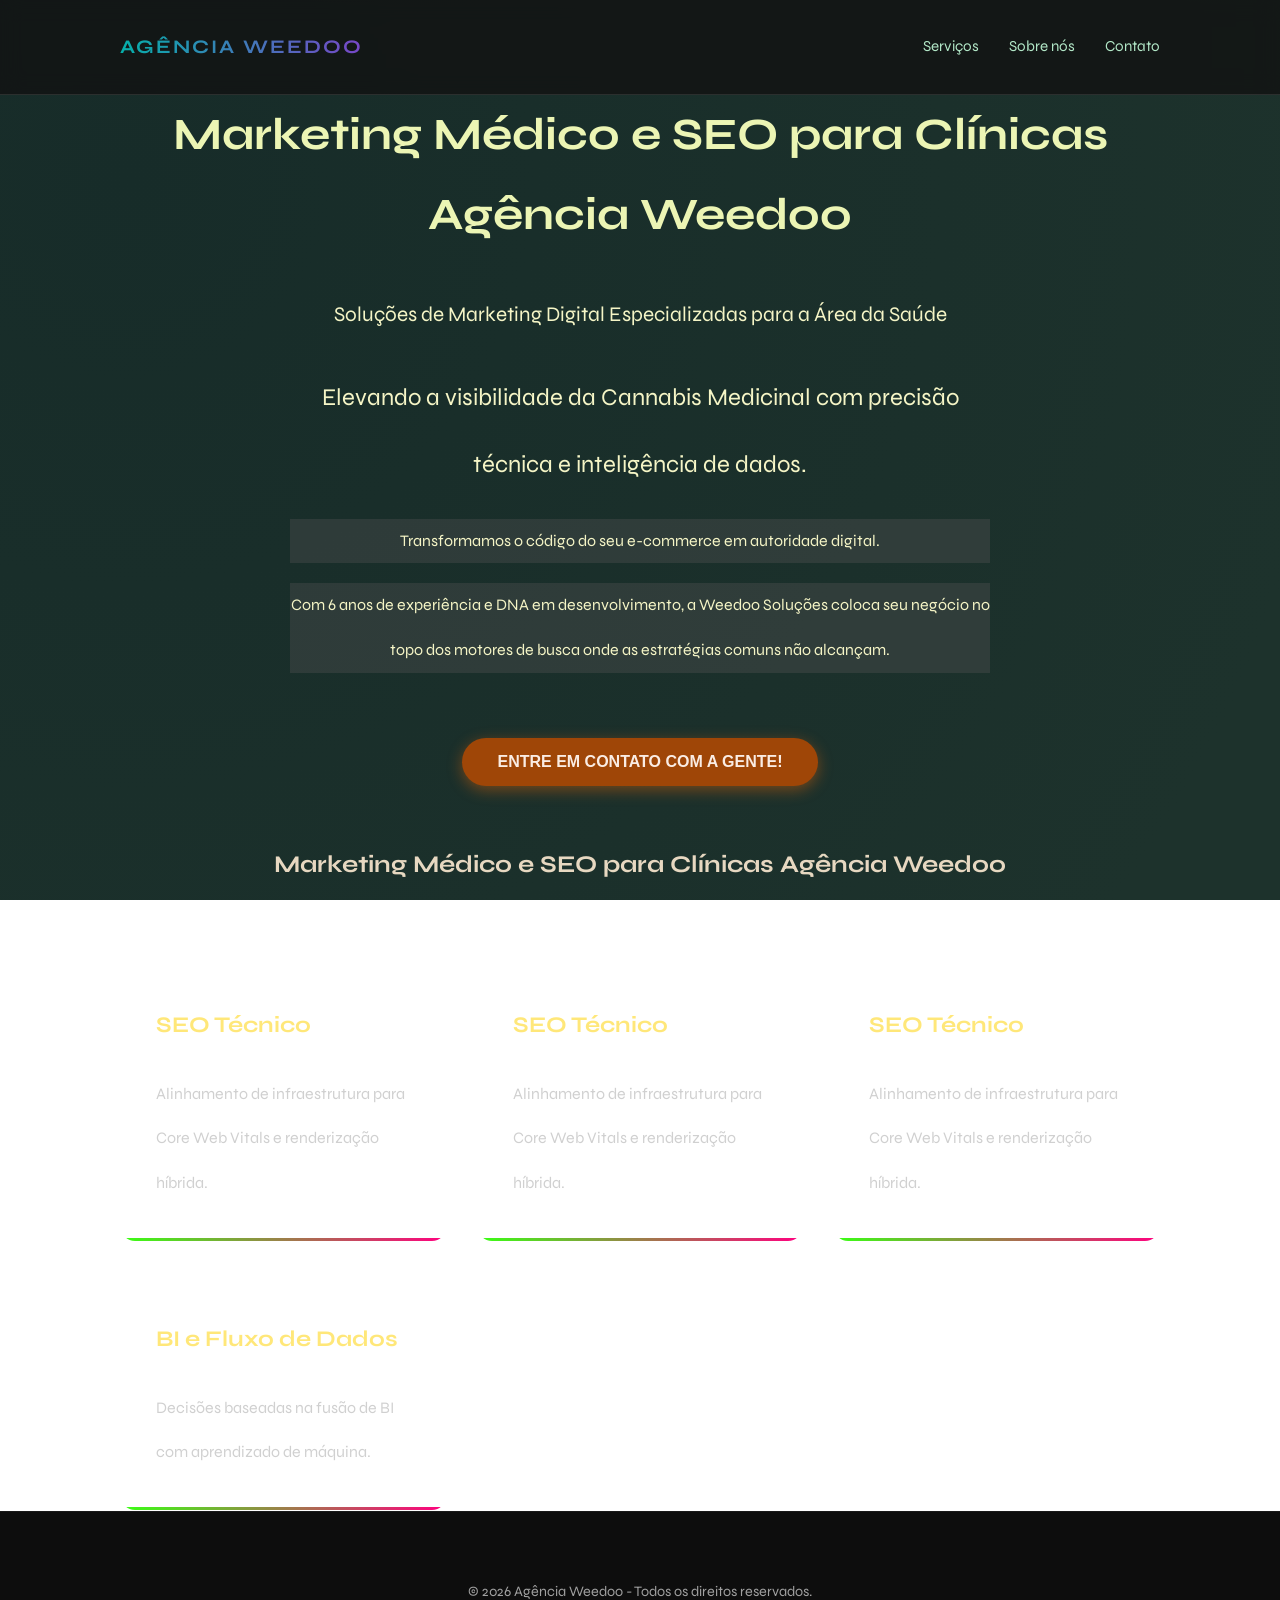
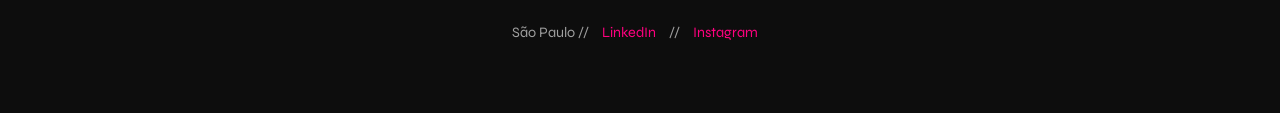
==== index.html @ aeed1ac7 "Atualização da homepage" ====
<!DOCTYPE html>
<html lang="pt-br">

<head>
    <meta charset="UTF-8">
    <meta name="viewport" content="width=device-width, initial-scale=1.0">
    <meta name="description"
        content="Agência Weedoo: Especialista em SEO técnico e inteligência de dados. Otimizamos sua presença digital com foco em performance e resultados científicos.">
    <title>Agência Weedoo - Ciber-Botânica</title>
    <link rel="preconnect" href="https://fonts.googleapis.com">
    <link rel="preconnect" href="https://fonts.gstatic.com" crossorigin>
    <link href="https://fonts.googleapis.com/css2?family=Syne:wght@400..800&display=swap" rel="stylesheet">
    <link rel="stylesheet" href="styles.css">
</head>

<body>

    <header>
        <div class="container">
            <div class="logo">
                <strong>AGÊNCIA WEEDOO</strong>
            </div>
            <nav>
                <ul>
                    <li><a href="servicos.html">Serviços</a></li>
                    <li><a href="sobre.html">Sobre nós</a></li>
                    <li><a href="contato.html">Contato</a></li>
                </ul>
            </nav>
        </div>
    </header>

    <main class="container">
        <section class="hero">
            <h1>Marketing Médico e SEO para Clínicas Agência Weedoo</h1>
            <p class="texto-medio">Soluções de Marketing Digital Especializadas para a Área da Saúde</p>
            <p class="texto-grande">Elevando a visibilidade da Cannabis Medicinal com precisão técnica e inteligência de
                dados.</p>
            <p class="texto-pequeno">Transformamos o código do seu e-commerce em autoridade digital.</p>
            <p class="texto-pequeno">Com 6 anos de experiência e DNA em desenvolvimento, a Weedoo Soluções coloca seu
                negócio no topo dos motores de busca onde as estratégias comuns não alcançam.</p><br>
            <button class="btn-cta">Entre em contato com a gente!</button>
        </section>

        <section id="servicos"><br>
            <h1>Marketing Médico e SEO para Clínicas Agência Weedoo</h1>
            <div class="card-grid">
                <article>
                    <h3>SEO Técnico</h3>
                    <p>Alinhamento de infraestrutura para Core Web Vitals e renderização híbrida.</p>
                </article>
                <article>
                    <h3>SEO Técnico</h3>
                    <p>Alinhamento de infraestrutura para Core Web Vitals e renderização híbrida.</p>
                </article>
                <article>
                    <h3>SEO Técnico</h3>
                    <p>Alinhamento de infraestrutura para Core Web Vitals e renderização híbrida.</p>
                </article>
                <article>
                    <h3>BI e Fluxo de Dados</h3>
                    <p>Decisões baseadas na fusão de BI com aprendizado de máquina.</p>
                </article>
            </div>
        </section>
    </main>

    <footer>
        <div class="container">
            <p>&copy; 2026 Agência Weedoo - Todos os direitos reservados.</p>
            <p>São Paulo // <a href="#">LinkedIn</a> // <a href="#">Instagram</a></p>
        </div>
    </footer>

</body>

</html>
---- styles.css ----
/* Reset para um design limpo */
* {
    margin: 0;
    padding: 0;
    box-sizing: border-box;
}

body {
    font-family: 'Syne', sans-serif;
    line-height: 2.8;
    color: #e7d8c1;
    /* Texto quase branco para fundo escuro */
    /* Gradiente Surrealista: Púrpura Profundo -> Magenta Sintético -> Preto */
    background: radial-gradient(circle at 10% 20%, rgb(23, 44, 41) 0%, rgb(29, 50, 44) 90%);
    background-attachment: fixed;
    overflow-x: hidden;
}

/* Container de Centralização Moderna */
.container {
    max-width: 1100px;
    margin: 0 auto;
    padding: 0 30px;
}

/* Cabeçalho Minimalista Moderno */
header {
    background-color: rgba(18, 18, 18, 0.8);
    backdrop-filter: blur(10px);
    /* Efeito de vidro jateado */
    border-bottom: 1px solid rgba(255, 255, 255, 0.1);
    padding: 20px 0;
    position: sticky;
    top: 0;
    z-index: 1000;
}

header .container {
    display: flex;
    justify-content: space-between;
    align-items: center;
}

.logo strong {
    font-size: 1.2em;
    letter-spacing: 2px;
    text-transform: uppercase;
    /* Texto com Gradiente Moderno */
    background: linear-gradient(90deg, #00fef6a9, #7847c7);
    -webkit-background-clip: text;
    -webkit-text-fill-color: transparent;
}

nav ul {
    display: flex;
    list-style: none;
}

nav ul li {
    margin-left: 30px;
}

nav ul li a {
    text-decoration: none;
    color: #b2e7c7;
    font-weight: 400;
    font-size: 0.95em;
    transition: 0.3s;
}

/* Hover com o Azul Elétrico */
nav ul li a:hover {
    color: #fffb00;
    text-shadow: 0 0 10px #fffb00;
}

/* Seção Principal (Hero) Surrealista */
main {
    padding: 100px 0;
    text-align: center;
}

.hero h1 {
    font-size: 2.8em;
    font-weight: 700;
    margin-bottom: 30px;
    color: #ecf5b4;
    line-height: 1.8;
}

/* Detalhe Laranja Vibrante na Hero */
.hero p {
    font-size: 1.2em;
    color: #f5f5c6;
    max-width: 700px;
    margin: 0 auto 40px auto;
}

p.texto-grande {
    font-size: 1.5em;
    color: #f5f5c6;
    /* Laranja Vibrante */
    margin-bottom: 20px;
}

p.texto-medio {
    font-size: 1.3em;
    color: #f5f5c6;
    /* Laranja Vibrante */
    margin-bottom: 20px;
}

p.texto-pequeno {
    font-size: 1.0em;
    color: #f5f5c6;
    margin-bottom: 20px;
    background-size: contain;
    background-color: #52525262;
}

/* Botão CTA Laranja com Sombra Neon */
.btn-cta {
    background-color: #9f4607;
    color: #faece3;
    padding: 15px 35px;
    border: none;
    border-radius: 50px;
    font-size: 1em;
    font-weight: 600;
    text-transform: uppercase;
    cursor: pointer;
    transition: 0.3s;
    box-shadow: 0 4px 15px rgba(255, 107, 0, 0.4);
}

.btn-cta:hover {
    box-shadow: 0 6px 20px rgba(255, 107, 0, 0.7);
    transform: translateY(-2px);
}

/* Grid de Cards Moderno */
.card-grid {
    display: grid;
    grid-template-columns: repeat(auto-fit, minmax(320px, 1fr));
    gap: 30px;
    margin-top: 60px;
    text-align: left;
}

/* Cards Surrealistas "Flutuantes" */
article {
    background: rgba(255, 255, 255, 0.03);
    padding: 35px;
    border-radius: 15px;
    border: 1px solid rgba(255, 255, 255, 0.05);
    transition: 0.4s;
    position: relative;
    overflow: hidden;
}

/* Efeito de Hover: Borda de Neon Verde e Magenta */
article:hover {
    transform: translateY(-5px);
    border: 1px solid rgba(235, 255, 20, 0.3);
    box-shadow: 0 10px 30px rgba(75, 251, 44, 0.1);
}

article h3 {
    color: #ffd41491;
    /* Azul Elétrico */
    margin-bottom: 15px;
    font-size: 1.4em;
}

/* Toque Surrealista: Destaque Verde Neon no texto */
article p {
    font-size: 1em;
    color: #d0d0d0;
}

article::after {
    content: '';
    position: absolute;
    bottom: 0;
    left: 0;
    width: 100%;
    height: 3px;
    background: linear-gradient(90deg, #39ff14, #ff007f);
    /* Verde -> Magenta */
}

/* Rodapé em Profundidade */
footer {
    background-color: #0d0d0d;
    color: #a0a0a0;
    padding: 60px 0;
    text-align: center;
    font-size: 0.9em;
    border-top: 1px solid rgba(255, 255, 255, 0.05);
}

footer a {
    color: #ff007f;
    /* Magenta */
    text-decoration: none;
    margin: 0 10px;
    transition: 0.3s;
}

footer a:hover {
    color: #ffffff;
    text-shadow: 0 0 10px #ff007f;
}
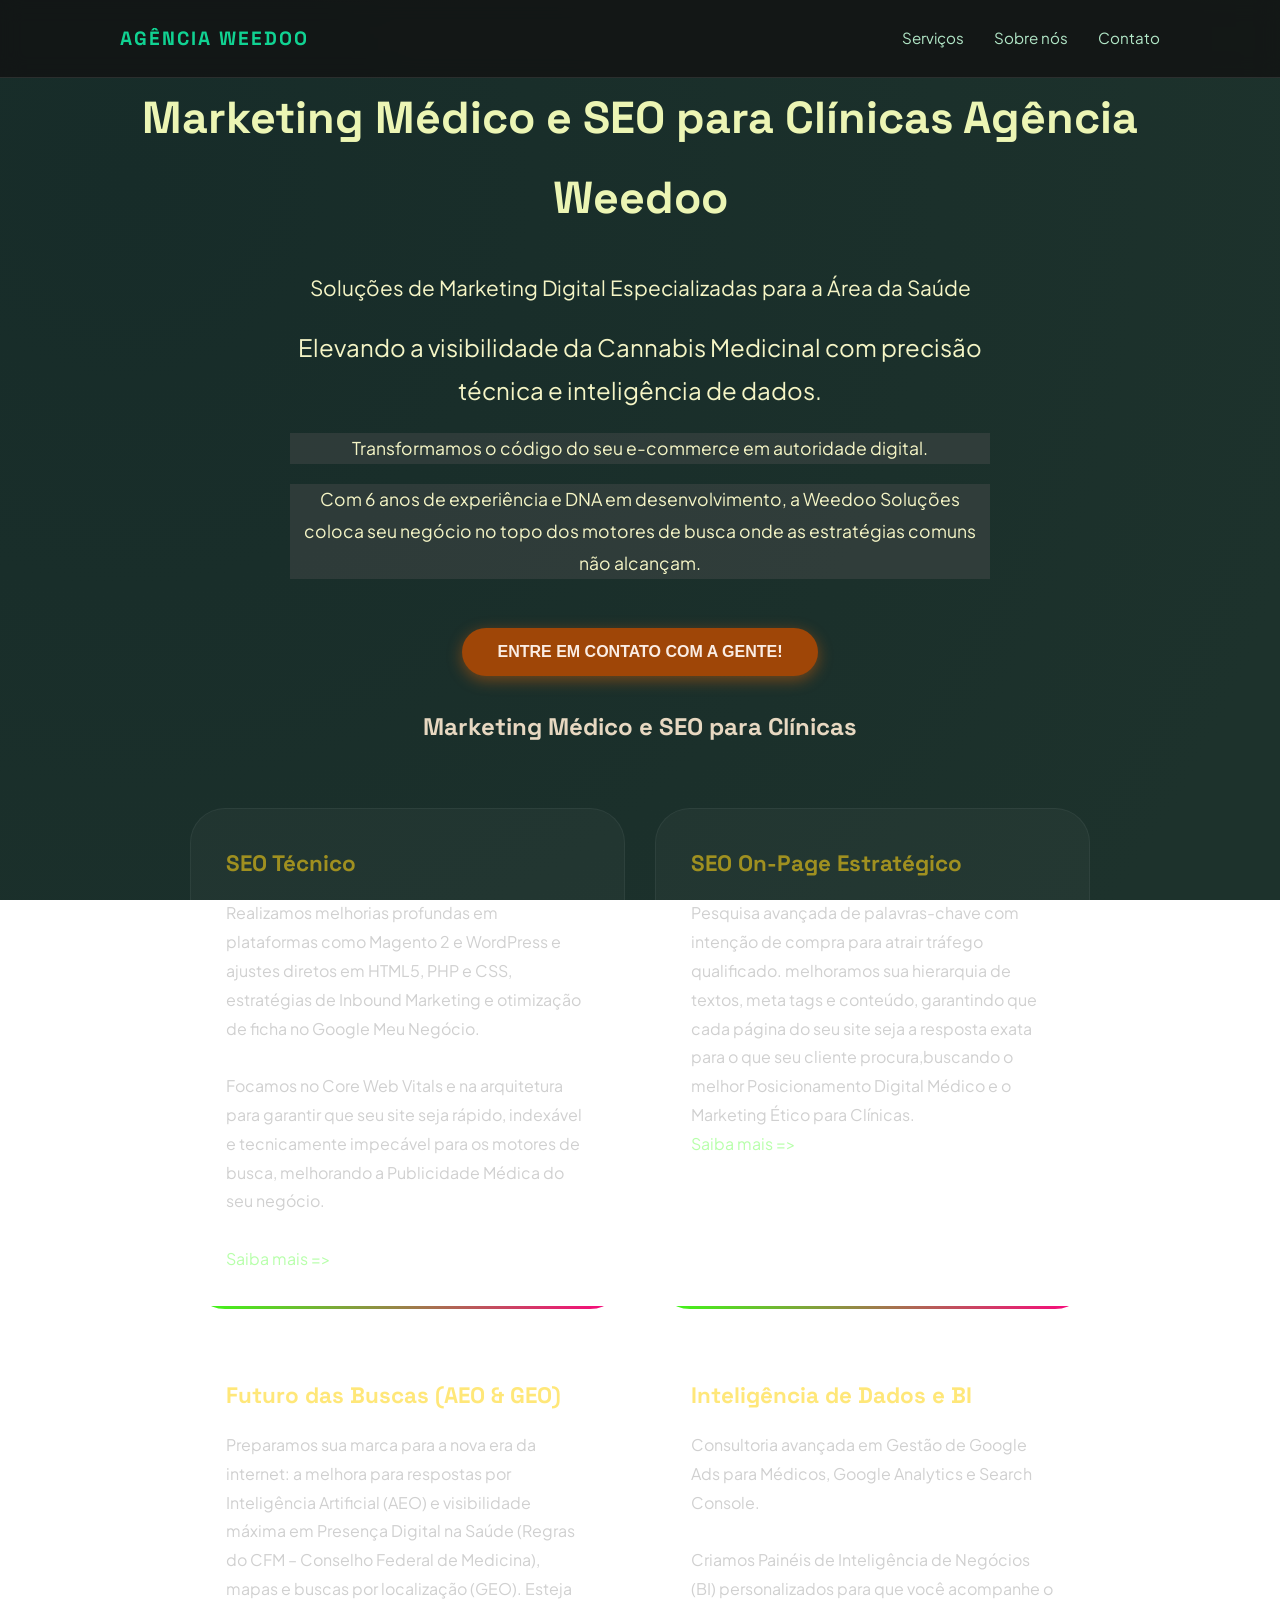
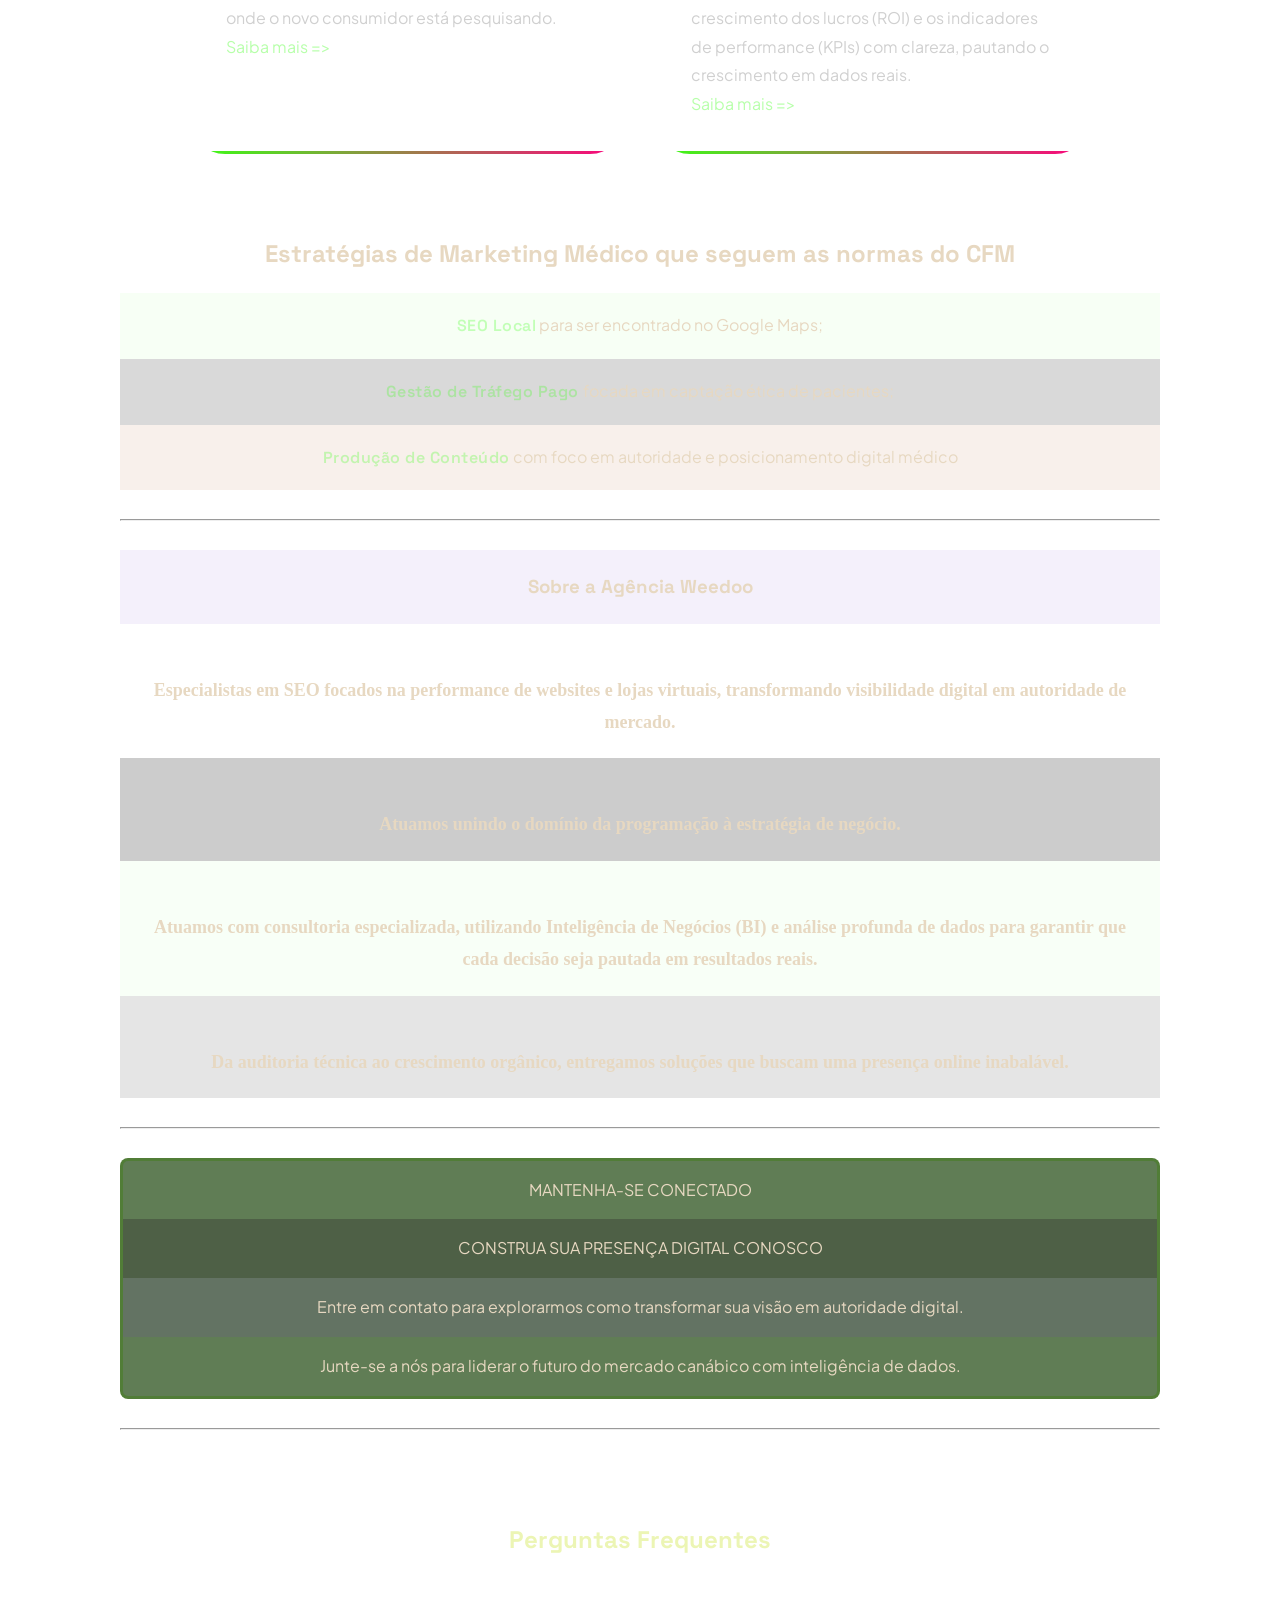
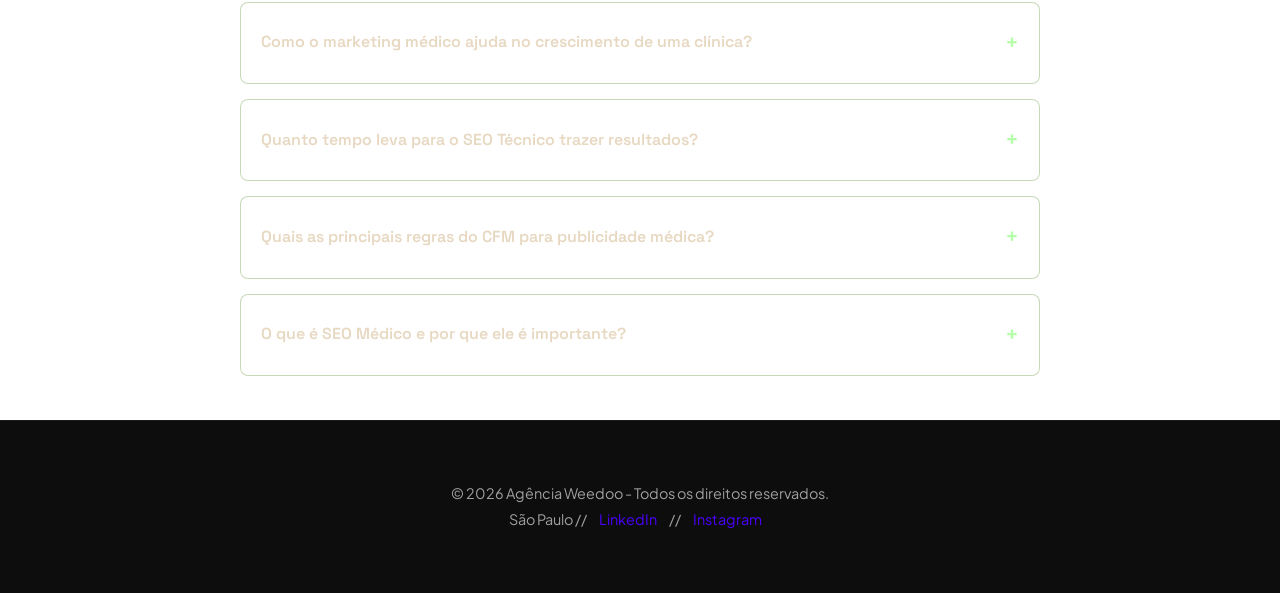
==== commit 35917e9c: "Adicionando estilos na homepage e na página de serviços" ====
--- a/index.html
+++ b/index.html
@@ -4,13 +4,12 @@
 <head>
     <meta charset="UTF-8">
     <meta name="viewport" content="width=device-width, initial-scale=1.0">
-    <meta name="description"
-        content="Agência Weedoo: Especialista em SEO técnico e inteligência de dados. Otimizamos sua presença digital com foco em performance e resultados científicos.">
+    <meta name="description" content="Agência Weedoo: Especialista em SEO técnico e inteligência de dados. Otimizamos sua presença digital com foco em performance e resultados científicos.">
     <title>Agência Weedoo - Ciber-Botânica</title>
     <link rel="preconnect" href="https://fonts.googleapis.com">
     <link rel="preconnect" href="https://fonts.gstatic.com" crossorigin>
-    <link href="https://fonts.googleapis.com/css2?family=Syne:wght@400..800&display=swap" rel="stylesheet">
-    <link rel="stylesheet" href="styles.css">
+    <link href="https://fonts.googleapis.com/css2?family=Plus+Jakarta+Sans:wght@400;500;600&family=Space+Grotesk:wght@500;700&display=swap" rel="stylesheet">
+    <link rel="stylesheet" href="css_files/index-styles.css">
 </head>
 
 <body>
@@ -43,26 +42,77 @@
         </section>
 
         <section id="servicos"><br>
-            <h1>Marketing Médico e SEO para Clínicas Agência Weedoo</h1>
+            <h1>Marketing Médico e SEO para Clínicas</h1>
             <div class="card-grid">
                 <article>
                     <h3>SEO Técnico</h3>
-                    <p>Alinhamento de infraestrutura para Core Web Vitals e renderização híbrida.</p>
+                    <p>Realizamos melhorias profundas em plataformas como Magento 2 e WordPress e ajustes diretos em HTML5, PHP e CSS, estratégias de Inbound Marketing e otimização de ficha no Google Meu Negócio.</p><br>
+                    <p>Focamos no Core Web Vitals e na arquitetura para garantir que seu site seja rápido, indexável e tecnicamente impecável para os motores de busca, melhorando a Publicidade Médica do seu negócio.</p><br>
+                    <span><a href="/servicos.html#blindagem-tecnica" class="botao-saiba-mais">Saiba mais =></a></span>
                 </article>
                 <article>
-                    <h3>SEO Técnico</h3>
-                    <p>Alinhamento de infraestrutura para Core Web Vitals e renderização híbrida.</p>
+                    <h3>SEO On-Page Estratégico</h3>
+                    <p>Pesquisa avançada de palavras-chave com intenção de compra para atrair tráfego qualificado. melhoramos sua hierarquia de textos, meta tags e conteúdo, garantindo que cada página do seu site seja a resposta exata para o que seu cliente procura,buscando o melhor Posicionamento Digital Médico e o Marketing Ético para Clínicas.</p>
+                    <span><a href="/servicos.html#arquitetura-conteudo" class="botao-saiba-mais">Saiba mais =></a></span>
                 </article>
                 <article>
-                    <h3>SEO Técnico</h3>
-                    <p>Alinhamento de infraestrutura para Core Web Vitals e renderização híbrida.</p>
+                    <h3>Futuro das Buscas (AEO & GEO)</h3>
+                    <p>Preparamos sua marca para a nova era da internet: a melhora para respostas por Inteligência Artificial (AEO) e visibilidade máxima em Presença Digital na Saúde (Regras do CFM – Conselho Federal de Medicina), mapas e buscas por localização (GEO). Esteja onde o novo consumidor está pesquisando.</p>
+                    <span><a href="/servicos.html#futuro-busca" class="botao-saiba-mais">Saiba mais =></a></span>
                 </article>
                 <article>
-                    <h3>BI e Fluxo de Dados</h3>
-                    <p>Decisões baseadas na fusão de BI com aprendizado de máquina.</p>
+                    <h3>Inteligência de Dados e BI</h3>
+                    <p>Consultoria avançada em Gestão de Google Ads para Médicos, Google Analytics e Search Console. </p><br>
+                    <p>Criamos Painéis de Inteligência de Negócios (BI) personalizados para que você acompanhe o crescimento dos lucros (ROI) e os indicadores de performance (KPIs) com clareza, pautando o crescimento em dados reais.</p>
+                    <span><a href="/servicos.html#decisao-roi" class="botao-saiba-mais">Saiba mais =></a></span>
                 </article>
+            </div><br>
+        </section>
+        <section class="pos-cards">
+            <div><h2>Estratégias de Marketing Médico que seguem as normas do CFM</h2></div>
+            <div><span>SEO Local</span> para ser encontrado no Google Maps;</div>
+            <div><span>Gestão de Tráfego Pago </span>focada em captação ética de pacientes;</div>
+            <div><span>Produção de Conteúdo</span> com foco em autoridade e posicionamento digital médico</div>
+        </section>
+        <br><hr><br>
+        <section class="sobre-weedoo">
+            <div><h3>Sobre a Agência Weedoo</h3></div>
+            <div><p>Especialistas em SEO focados na performance de websites e lojas virtuais, transformando visibilidade digital em autoridade de mercado.</p></div>
+            <div><p>Atuamos unindo o domínio da programação à estratégia de negócio.</p></div>
+            <div><p>Atuamos com consultoria especializada, utilizando Inteligência de Negócios (BI) e análise profunda de dados para garantir que cada decisão seja pautada em resultados reais.</p></div>
+            <div><p>Da auditoria técnica ao crescimento orgânico, entregamos soluções que buscam uma presença online inabalável.</p></div>
+        </section>
+        <br><hr><br>
+        <section class="chamada-conexao">
+            <div><p>MANTENHA-SE CONECTADO</p></div>
+            <div>CONSTRUA SUA PRESENÇA DIGITAL CONOSCO</div>
+            <div>Entre em contato para explorarmos como transformar sua visão em autoridade digital.</div>
+            <div>Junte-se a nós para liderar o futuro do mercado canábico com inteligência de dados.</div>
+        </section><br><hr><br>
+        <section class="faq-secao">
+            <h2>Perguntas Frequentes</h2>
+            
+            <div class="faq-container">
+                <details>
+                    <summary>Como o marketing médico ajuda no crescimento de uma clínica?</summary>
+                    <p>O marketing médico atrai pacientes qualificados através de estratégias éticas, como o SEO médico e a gestão de tráfego. Ele posiciona o médico como autoridade, aumentando a visibilidade e a confiança digital dentro das normas do CFM.</p>
+                </details>
+        
+                <details>
+                    <summary>Quanto tempo leva para o SEO Técnico trazer resultados?</summary>
+                    <p>Os resultados de SEO Técnico e otimização de velocidade começam a ser indexados em poucas semanas, mas o crescimento consistente e a autoridade orgânica consolidada costumam levar de 3 a 6 meses, dependendo da concorrência do nicho.</p>
+                </details>
+                <details>
+                    <summary>Quais as principais regras do CFM para publicidade médica?</summary>
+                    <p>Resposta: As regras do CFM (Resolução 2.336/2023) permitem a divulgação de serviços, preços e títulos, desde que mantendo o caráter informativo. É proibido o sensacionalismo e a promessa de cura, focando sempre na educação em saúde.</p>
+                </details>
+        
+                <details>
+                    <summary>O que é SEO Médico e por que ele é importante?</summary>
+                    <p>Resposta: SEO Médico é a otimização de sites para que médicos apareçam no topo das buscas orgânicas do Google. É vital para reduzir o custo de aquisição de pacientes e garantir que a clínica seja encontrada em buscas locais e por especialidades.</p>
+                </details>
             </div>
-        </section>
+        </section><br>
     </main>
 
     <footer>
--- a/css_files/index-styles.css
+++ b/css_files/index-styles.css
@@ -0,0 +1,444 @@
+/* Reset para um design limpo */
+* {
+    margin: 0;
+    padding: 0;
+    box-sizing: border-box;
+    scroll-behavior: smooth;
+}
+
+body {
+    font-family: 'Plus Jakarta Sans', sans-serif; /* Fonte ultra-legível para o texto */
+    font-weight: 400;
+    line-height: 1.8; /* Diminuído ligeiramente de 2.8 para alinhar com o padrão Data Tech */
+    color: #e7d8c1;
+    background: radial-gradient(circle at 10% 20%, rgb(23, 44, 41) 0%, rgb(29, 50, 44) 90%);
+    background-attachment: fixed;
+    overflow-x: hidden;
+}
+
+/* Forçando os títulos a usarem a estética tech/geométrica */
+h1, h2, h3, .logo strong {
+    font-family: 'Space Grotesk', sans-serif;
+    font-weight: 700; /* Peso marcante para os títulos */
+}
+
+/* Container de Centralização Moderna */
+.container {
+    max-width: 1100px;
+    margin: 0 auto;
+    padding: 0 30px;
+}
+
+/* Cabeçalho Minimalista Moderno */
+header {
+    background-color: rgba(18, 18, 18, 0.8);
+    backdrop-filter: blur(10px);
+    /* Efeito de vidro jateado */
+    border-bottom: 1px solid rgba(255, 255, 255, 0.1);
+    padding: 20px 0;
+    position: sticky;
+    top: 0;
+    z-index: 1000;
+}
+
+header .container {
+    display: flex;
+    justify-content: space-between;
+    align-items: center;
+}
+
+.logo {
+    font-size: 1.2em;
+    font-weight: 800;
+    letter-spacing: 2px;
+    text-transform: uppercase;
+    /* Texto com Gradiente Moderno */
+    background: linear-gradient(90deg, #11e19cef, #11e19cef);
+    -webkit-background-clip: text;
+    -webkit-text-fill-color: transparent;
+    background-clip: text;         /* Propriedade padrão para compatibilidade total */
+    color: transparent;            /* Geralmente usado junto para mostrar o gradiente atrás */
+}
+
+nav ul {
+    display: flex;
+    list-style: none;
+}
+
+nav ul li {
+    margin-left: 30px;
+}
+
+nav ul li a {
+    text-decoration: none;
+    color: #b2e7c7;
+    font-weight: 400;
+    font-size: 0.95em;
+    transition: 0.3s;
+}
+
+/* Hover com o Azul Elétrico */
+nav ul li a:hover {
+    color: #fffb00;
+    text-shadow: 0 0 10px #fffb00;
+}
+
+/* Seção Principal (Hero) Surrealista */
+main {
+    padding: 100px 0;
+    text-align: center;
+}
+
+.hero h1 {
+    font-size: 2.8em;
+    font-weight: 700;
+    margin-bottom: 30px;
+    color: #ecf5b4;
+    line-height: 1.8;
+}
+
+/* Detalhe Laranja Vibrante na Hero */
+.hero p {
+    font-size: 1.2em;
+    color: #f5f5c6;
+    max-width: 700px;
+    margin: 0 auto 40px auto;
+}
+
+p.texto-grande {
+    font-size: 1.5em;
+    color: #f5f5c6;
+    /* Laranja Vibrante */
+    margin-bottom: 20px;
+}
+
+p.texto-medio {
+    font-size: 1.3em;
+    color: #f5f5c6;
+    /* Laranja Vibrante */
+    margin-bottom: 20px;
+}
+
+p.texto-pequeno {
+    font-size: 1.1em;
+    color: #f5f5c6;
+    margin-bottom: 20px;
+    background-size: contain;
+    background-color: #52525262;
+}
+
+/* Botão CTA Laranja com Sombra Neon */
+.btn-cta {
+    background-color: #9f4607;
+    color: #faece3;
+    padding: 15px 35px;
+    border: none;
+    border-radius: 50px;
+    font-size: 1em;
+    font-weight: 600;
+    text-transform: uppercase;
+    cursor: pointer;
+    transition: 0.3s;
+    box-shadow: 0 4px 15px rgba(255, 107, 0, 0.4);
+}
+
+.btn-cta:hover {
+    box-shadow: 0 6px 20px rgba(255, 107, 0, 0.7);
+    transform: translateY(-2px);
+}
+
+/* Grid de Cards Moderno */
+.card-grid {
+    display: grid;
+    grid-template-columns: repeat(2, 1fr);
+    gap: 30px;
+    margin-top: 60px;
+    text-align: left;
+    /* Garante que o grid em si esteja centralizado */
+    justify-content: center; 
+    max-width: 900px; /* Opcional: limita a largura para os cards não ficarem esticados demais */
+    margin-left: auto;
+    margin-right: auto;
+}
+
+/* Quando a tela for menor que 768px (celulares) */
+@media (max-width: 768px) {
+    .card-grid {
+        grid-template-columns: 1fr; /* Volta para 1 card por linha */
+        max-width: 100%;
+    }
+}
+
+/* Cards Surrealistas "Flutuantes" */
+article {
+    background: rgba(255, 255, 255, 0.03);
+    padding: 35px;
+    border-radius: 35px;
+    border: 1px solid rgba(255, 255, 255, 0.05);
+    transition: 0.4s;
+    position: relative;
+    overflow: hidden;
+    height: 100%;
+}
+/* Saiba Mais*/
+span a {
+    cursor: pointer;
+    text-decoration: none;
+    color: #37ff145c;
+}
+span a:hover {
+    transform: translateY(-5px);
+    box-shadow: 0 0 15px rgba(0, 250, 154, 0.15);
+    background-color: rgba(255, 255, 255, 0.03); /* Leve clareada no fundo do card */
+    color: #37ff145c;
+    border: 1px solid rgba(55, 255, 20, 0.1);    /* Borda quase invisível */
+    backdrop-filter: blur(5px);
+    border-radius: 6px;
+}
+/* Efeito de Hover: Borda de Neon Verde e Magenta */
+article:hover {
+    transform: translateY(-5px);
+    border: 1px solid rgba(235, 255, 20, 0.3);
+    box-shadow: 0 10px 30px rgba(75, 251, 44, 0.1);
+}
+
+article h3 {
+    color: #ffd41491;
+    /* Azul Elétrico */
+    margin-bottom: 15px;
+    font-size: 1.4em;
+}
+
+/* Toque Surrealista: Destaque Verde Neon no texto */
+article p {
+    font-size: 1em;
+    color: #d0d0d0;
+    word-wrap: break-word;
+}
+
+article::after {
+    content: '';
+    position: absolute;
+    bottom: 0;
+    left: 0;
+    width: 100%;
+    height: 3px;
+    background: linear-gradient(90deg, #39ff14, #ff007f);
+    /* Verde -> Magenta */
+}
+
+/* ===================================================
+   1. SEÇÃO: POS-CARDS (Estratégias de Marketing CFM)
+   =================================================== */
+
+   .pos-cards {
+    overflow: hidden; /* Mantém os fundos cortados caso use border-radius */
+    margin-top: 30px;
+}
+
+/* Espaçamento padrão para as linhas da seção pós-cards */
+.pos-cards div {
+    padding: 18px 25px;
+}
+
+.pos-cards div span {
+    font-family: 'Space Grotesk', sans-serif;
+    font-weight: 600;
+    color: #37ff1446; /* O verde aplicando o contraste total */
+    letter-spacing: 0.5px;
+}
+
+/* Cores personalizadas para cada uma das 4 linhas */
+.pos-cards div:nth-child(1) {
+    background-color: rgba(255, 255, 255, 0.02); /* Fundo quase invisível para o título */
+}
+
+.pos-cards div:nth-child(2) {
+    background-color: rgba(55, 255, 20, 0.04);   /* Verde neon bem sutil */
+}
+
+.pos-cards div:nth-child(3) {
+    background-color: rgba(0, 0, 0, 0.15);         /* Preto translúcido */
+}
+
+.pos-cards div:nth-child(4) {
+    background-color: rgba(159, 70, 7, 0.08);     /* Toque sutil do laranja do CTA */
+}
+
+
+/* ===================================================
+   2. SEÇÃO: SOBRE-WEEDOO (Institucional)
+   =================================================== */
+
+.sobre-weedoo p {
+    overflow: hidden;
+    margin-top: 30px;
+    font-family:Cambria, Cochin, Georgia, Times, 'Times New Roman', serif;
+    font-weight: 800;
+    font-size: large;
+}
+
+/* Espaçamento padrão para as linhas do Sobre Nós */
+.sobre-weedoo div {
+    padding: 20px 25px;
+}
+
+/* Cores personalizadas para cada uma das 5 linhas */
+.sobre-weedoo div:nth-child(1) {
+    background-color: rgba(120, 71, 199, 0.08);  /* Um toque do roxo da sua logo */
+}
+
+.sobre-weedoo div:nth-child(2) {
+    background-color: rgba(255, 255, 255, 0.03);  /* Cinza bem suave */
+}
+
+.sobre-weedoo div:nth-child(3) {
+    background-color: rgba(0, 0, 0, 0.2);          /* Fundo escuro para contraste */
+}
+
+.sobre-weedoo div:nth-child(4) {
+    background-color: rgba(55, 255, 20, 0.03);   /* Verde ciber-botânico de leve */
+}
+
+.sobre-weedoo div:nth-child(5) {
+    background-color: rgba(0, 0, 0, 0.1);          /* Fechamento mais escuro */
+}
+
+/* Estilização do background da caixa 'Mantenha-se Conectado*'*/
+/* Estilização do container pai */
+.chamada-conexao {
+    background-color: #0f3200a7;
+    border: solid rgba(66, 132, 21, 0.483);
+    border-radius: 8px;
+    overflow: hidden; /* IMPORTANTE: Garante que o fundo das linhas não "vaze" pelas pontas arredondadas */
+}
+
+/* Estilo comum para todas as divs internas (para dar um respiro) */
+.chamada-conexao div {
+    padding: 15px 20px;
+}
+
+/* Cores diferentes para cada linha */
+.chamada-conexao div:nth-child(1) {
+    background-color: rgba(55, 255, 20, 0.037); /* Verde Neon sutil */
+}
+
+.chamada-conexao div:nth-child(2) {
+    background-color: rgba(0, 0, 0, 0.2);      /* Preto translúcido */
+}
+
+.chamada-conexao div:nth-child(3) {
+    background-color: rgba(120, 71, 199, 0.1); /* Púrpura (seguindo sua logo) */
+}
+
+.chamada-conexao div:nth-child(4) {
+    background-color: rgba(55, 255, 20, 0.037); /* Cinza quase invisível */
+}
+
+/* Container Geral do FAQ */
+.faq-secao {
+    margin-top: 60px;
+    text-align: left;
+}
+
+.faq-secao h2 {
+    text-align: center;
+    margin-bottom: 40px;
+    color: #ecf5b4;
+}
+
+.faq-container {
+    max-width: 800px;
+    margin: 0 auto;
+}
+
+/* Estilização de cada bloco de pergunta */
+.faq-container details {
+    background-color: rgba(255, 255, 255, 0.02);
+    border: 1px solid rgba(66, 132, 21, 0.3);
+    border-radius: 8px;
+    margin-bottom: 15px;
+    padding: 20px;
+    transition: all 0.3s ease;
+}
+
+/* O título da pergunta (clicável) */
+.faq-container summary {
+    font-family: 'Space Grotesk', sans-serif;
+    font-weight: 600;
+    color: #e7d8c1;
+    cursor: pointer;
+    list-style: none; /* Remove a seta padrão no Chrome/Firefox */
+    display: flex;
+    justify-content: space-between;
+    align-items: center;
+}
+
+/* Remove a seta padrão no Safari */
+.faq-container summary::-webkit-details-marker {
+    display: none;
+}
+
+/* Pequeno sinal de "+" estilizado usando pseudo-elemento */
+.faq-container summary::after {
+    content: '+';
+    color: #37ff145c; /* Seu verde neon translúcido */
+    font-size: 1.4em;
+    transition: transform 0.3s ease;
+}
+
+/* --- COMPORTAMENTO QUANDO ABERTO --- */
+
+/* Quando o card está aberto, muda a borda e o brilho */
+.faq-container details[open] {
+    border-color: rgba(55, 255, 20, 0.6);
+    box-shadow: 0 0 15px rgba(55, 255, 20, 0.05);
+    background-color: rgba(0, 0, 0, 0.15);
+}
+
+/* Gira o sinal de "+" para virar um "x" quando aberto */
+.faq-container details[open] summary::after {
+    transform: rotate(45deg);
+    color: #37ff14; /* Verde neon total quando ativo */
+}
+
+/* Estilo do texto da resposta */
+.faq-container p {
+    font-family: 'Plus Jakarta Sans', sans-serif;
+    margin-top: 15px;
+    color: #d0d0d0;
+    line-height: 1.6;
+    font-size: 0.95em;
+}
+
+/* Rodapé em Profundidade */
+footer {
+    background-color: #0d0d0d;
+    color: #a0a0a0;
+    padding: 60px 0;
+    text-align: center;
+    font-size: 0.9em;
+    border-top: 1px solid rgba(255, 255, 255, 0.05);
+}
+
+footer a {
+    color: #4c00ff;
+    /* Magenta */
+    text-decoration: none;
+    margin: 0 10px;
+    transition: 0.3s;
+}
+
+footer a:hover {
+    color: #ffffff;
+    text-shadow: 0 0 10px #ff007f;
+}
+
+/* Ajuste de responsividade para telas de até 768px (Celulares e Tablets) */
+@media (max-width: 768px) {
+    .chamada-conexao {
+        margin-left: 20px;  /* Afasta da margem esquerda */
+        margin-right: 20px; /* Afasta da margem direita */
+        width: auto;        /* O pulo do gato: desfaz o '100%' para a margem funcionar sem criar barra de rolagem lateral */
+    }
+}
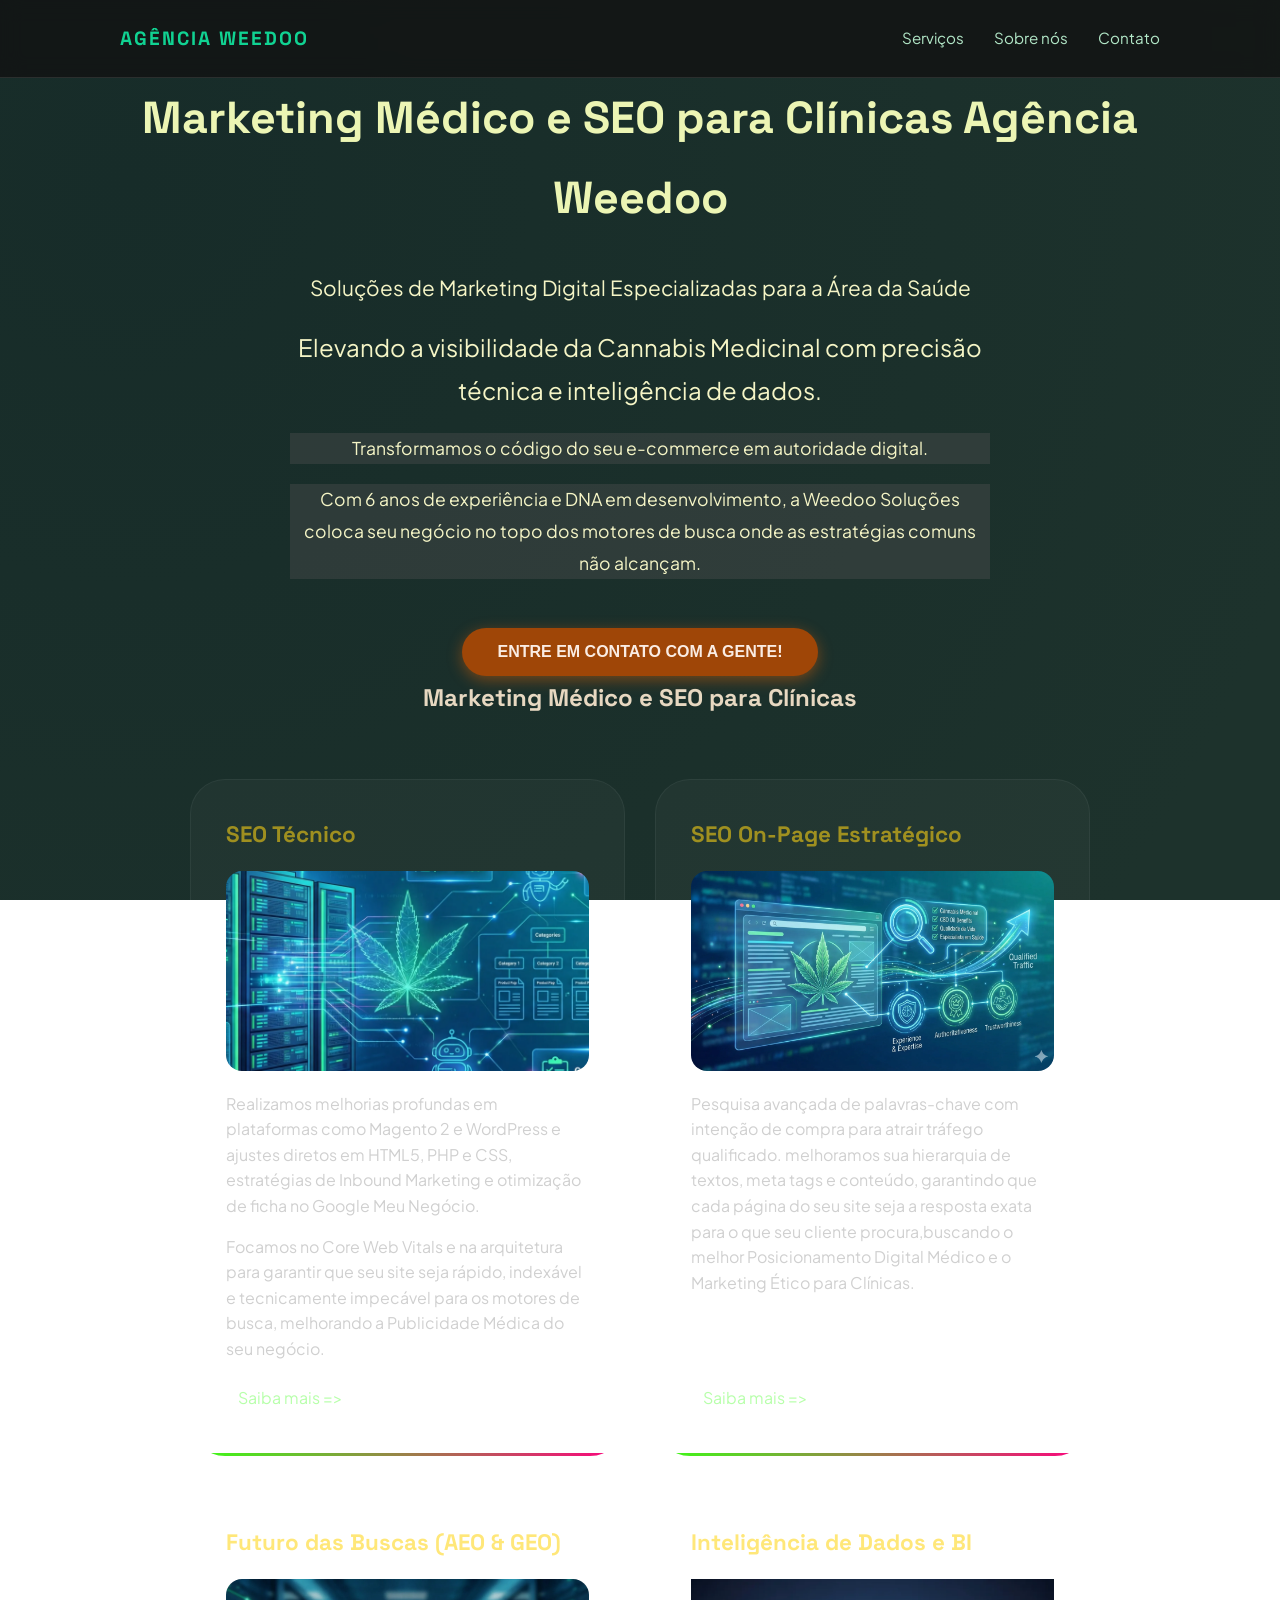
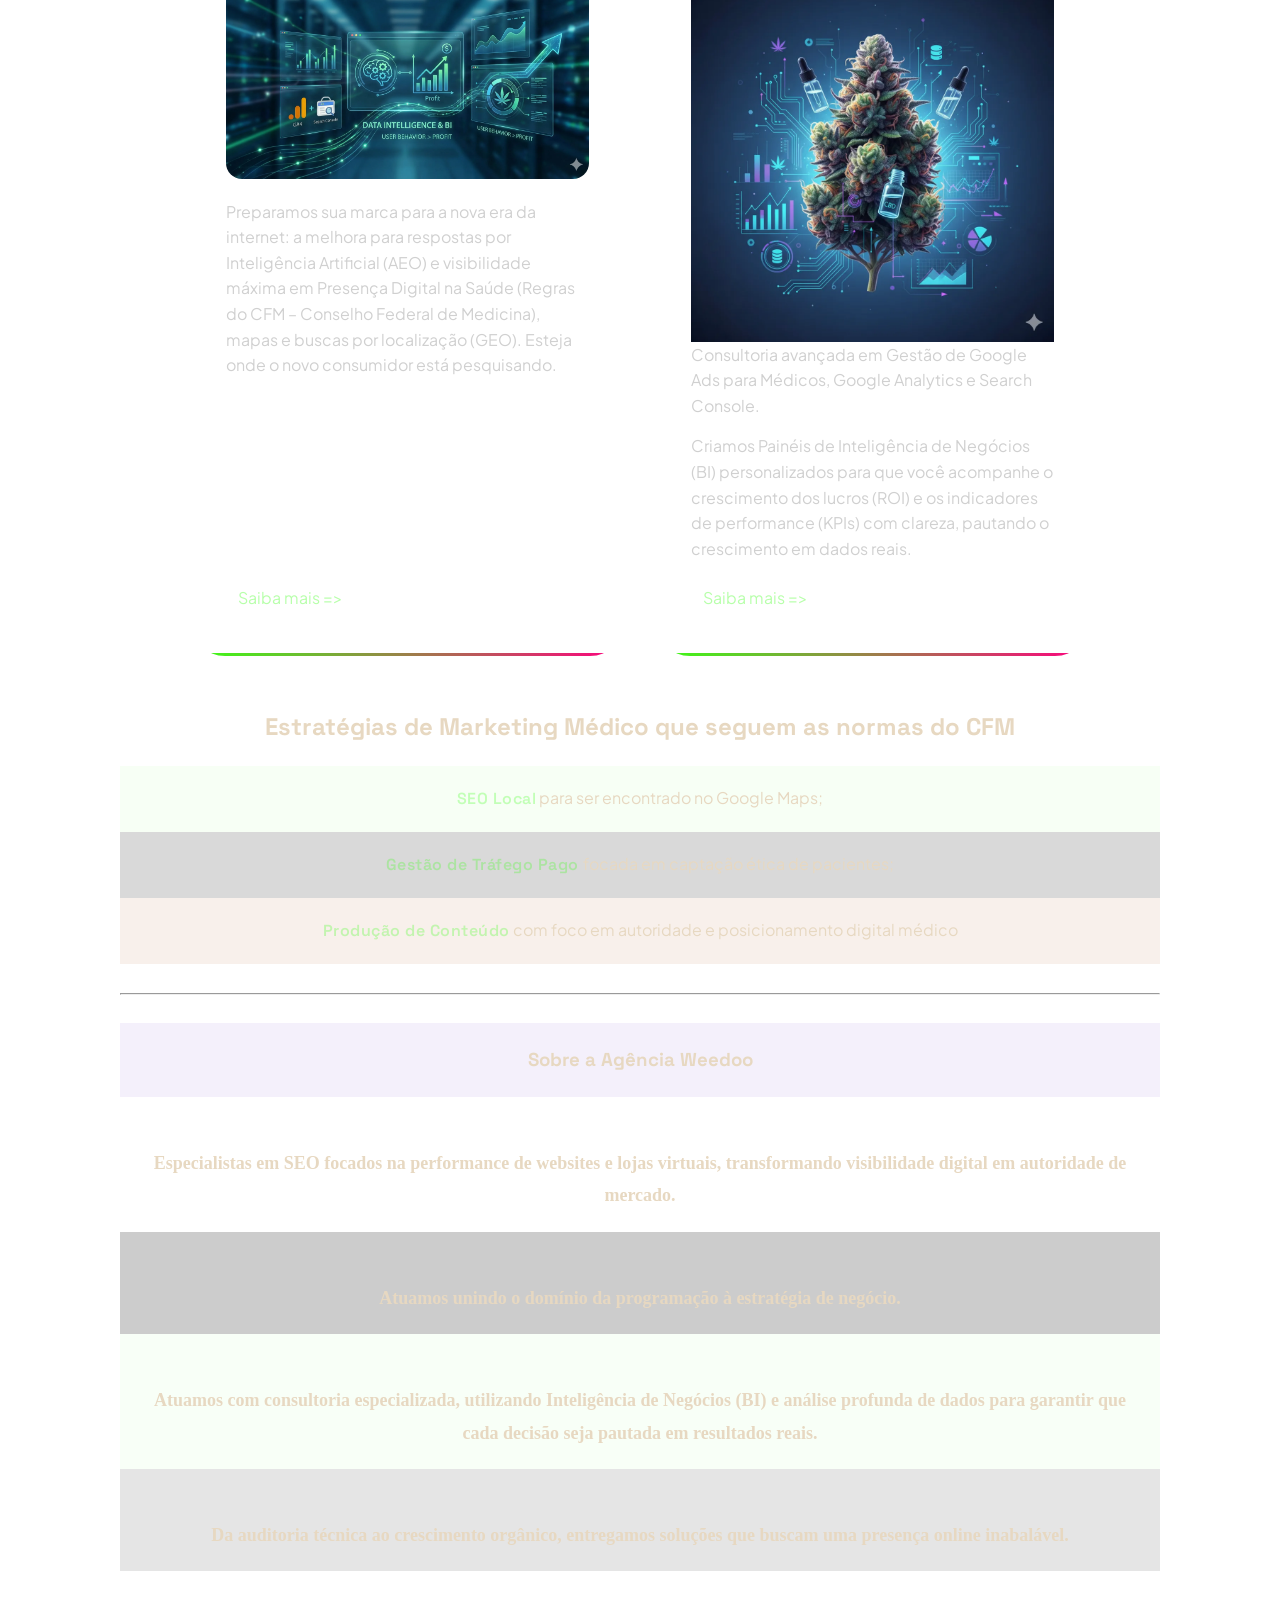
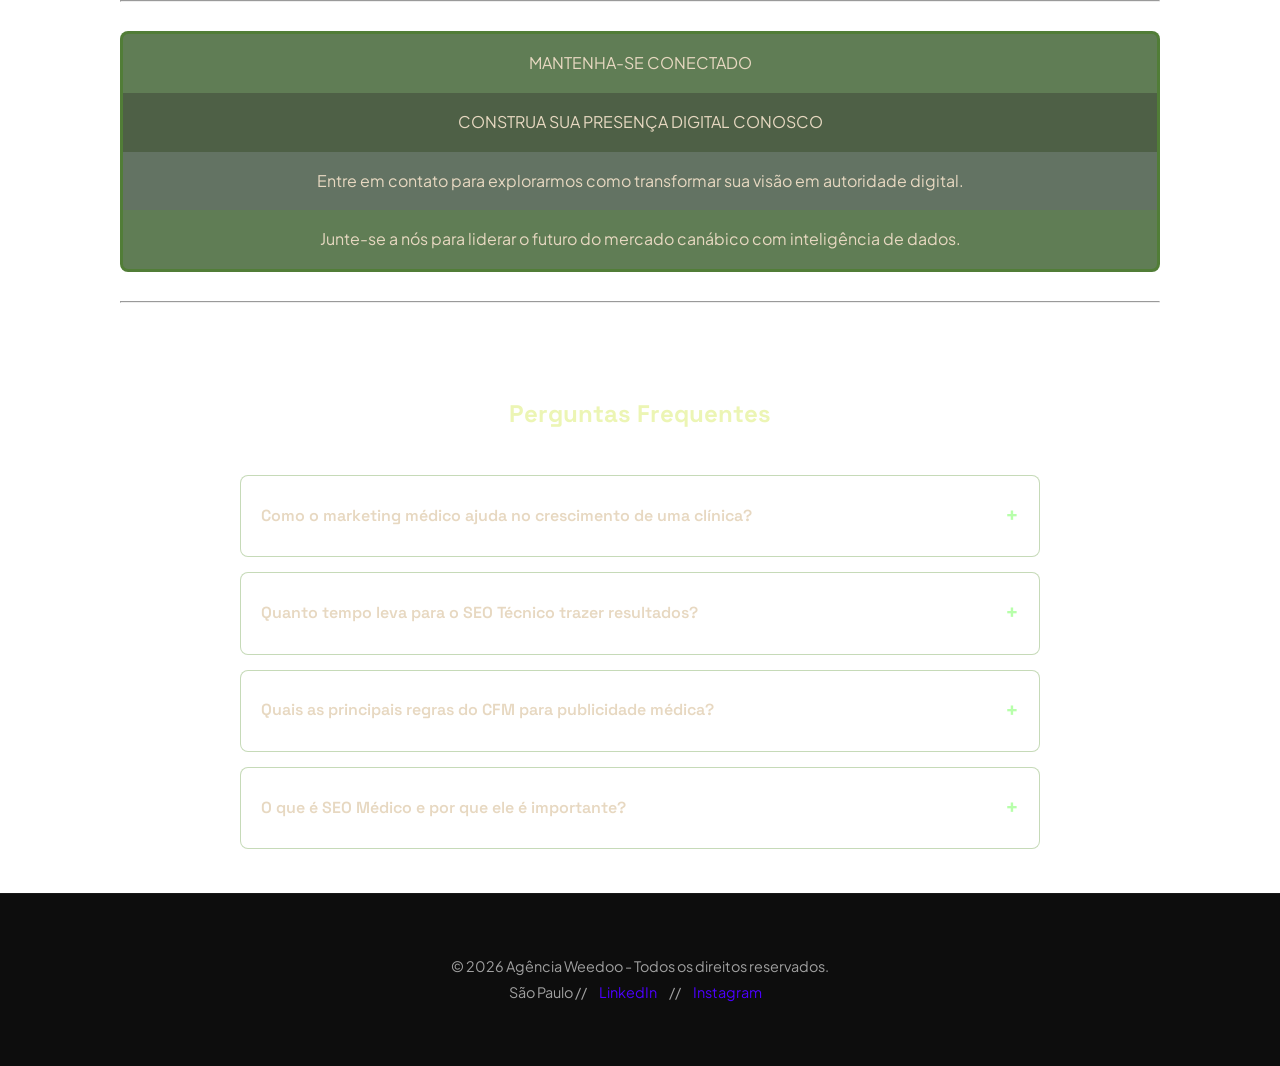
==== commit ee8c19a9: "Adicionando estilos na homepage e na página de serviços" ====
--- a/index.html
+++ b/index.html
@@ -4,7 +4,7 @@
 <head>
     <meta charset="UTF-8">
     <meta name="viewport" content="width=device-width, initial-scale=1.0">
-    <meta name="description" content="Agência Weedoo: Especialista em SEO técnico e inteligência de dados. Otimizamos sua presença digital com foco em performance e resultados científicos.">
+    <meta name="description"    content="Agência Weedoo: Especialista em SEO técnico e inteligência de dados. Otimizamos sua presença digital com foco em performance e resultados científicos.">
     <title>Agência Weedoo - Ciber-Botânica</title>
     <link rel="preconnect" href="https://fonts.googleapis.com">
     <link rel="preconnect" href="https://fonts.gstatic.com" crossorigin>
@@ -41,32 +41,41 @@
             <button class="btn-cta">Entre em contato com a gente!</button>
         </section>
 
-        <section id="servicos"><br>
+        <section id="servicos">
             <h1>Marketing Médico e SEO para Clínicas</h1>
             <div class="card-grid">
-                <article>
+                
+                <article class="card-servico">
                     <h3>SEO Técnico</h3>
-                    <p>Realizamos melhorias profundas em plataformas como Magento 2 e WordPress e ajustes diretos em HTML5, PHP e CSS, estratégias de Inbound Marketing e otimização de ficha no Google Meu Negócio.</p><br>
-                    <p>Focamos no Core Web Vitals e na arquitetura para garantir que seu site seja rápido, indexável e tecnicamente impecável para os motores de busca, melhorando a Publicidade Médica do seu negócio.</p><br>
-                    <span><a href="/servicos.html#blindagem-tecnica" class="botao-saiba-mais">Saiba mais =></a></span>
+                    <img src="./midias/homepage/nossos-servicos-I-edited.webp" alt="Ilustração digital futurista representando o serviço de SEO Técnico Especializado." class="img-card">
+                    <p>Realizamos melhorias profundas em plataformas como Magento 2 e WordPress e ajustes diretos em HTML5, PHP e CSS, estratégias de Inbound Marketing e otimização de ficha no Google Meu Negócio.</p>
+                    <p>Focamos no Core Web Vitals e na arquitetura para garantir que seu site seja rápido, indexável e tecnicamente impecável para os motores de busca, melhorando a Publicidade Médica do seu negócio.</p>
+                    <a href="/servicos.html#blindagem-tecnica" class="botao-saiba-mais">Saiba mais =&gt;</a>
                 </article>
-                <article>
+        
+                <article class="card-servico">
                     <h3>SEO On-Page Estratégico</h3>
+                    <img src="./midias/homepage/nossos-servicos-II-1-scaled.webp" alt="Ilustração digital futurista representando o serviço de SEO On-Page Estratégico." class="img-card">
                     <p>Pesquisa avançada de palavras-chave com intenção de compra para atrair tráfego qualificado. melhoramos sua hierarquia de textos, meta tags e conteúdo, garantindo que cada página do seu site seja a resposta exata para o que seu cliente procura,buscando o melhor Posicionamento Digital Médico e o Marketing Ético para Clínicas.</p>
-                    <span><a href="/servicos.html#arquitetura-conteudo" class="botao-saiba-mais">Saiba mais =></a></span>
+                    <a href="/servicos.html#arquitetura-conteudo" class="botao-saiba-mais">Saiba mais =&gt;</a>
                 </article>
-                <article>
-                    <h3>Futuro das Buscas (AEO & GEO)</h3>
+        
+                <article class="card-servico">
+                    <h3>Futuro das Buscas (AEO &amp; GEO)</h3>
+                    <img src="./midias/homepage/nossos-servicos-III-scaled.webp" alt="Ilustração digital tecnológica em tons de azul e verde neon representando o serviço de Inteligência de Dados e BI. Painéis holográficos flutuantes exibem gráficos financeiros de crescimento e métricas de KPIs em tempo real. Ícones do Google Analytics 4 (GA4) e Search Console estão conectados a um fluxo de dados que leva a um gráfico de lucro ascendente. Uma folha de cannabis estilizada é analisada como um dado estratégico em um dos painéis, simbolizando a conversão de comportamento do usuário em receita no mercado canábico." class="img-card">
                     <p>Preparamos sua marca para a nova era da internet: a melhora para respostas por Inteligência Artificial (AEO) e visibilidade máxima em Presença Digital na Saúde (Regras do CFM – Conselho Federal de Medicina), mapas e buscas por localização (GEO). Esteja onde o novo consumidor está pesquisando.</p>
-                    <span><a href="/servicos.html#futuro-busca" class="botao-saiba-mais">Saiba mais =></a></span>
+                    <a href="/servicos.html#futuro-busca" class="botao-saiba-mais">Saiba mais =&gt;</a>
                 </article>
-                <article>
+        
+                <article class="card-servico">
                     <h3>Inteligência de Dados e BI</h3>
-                    <p>Consultoria avançada em Gestão de Google Ads para Médicos, Google Analytics e Search Console. </p><br>
+                    <img src="./midias/homepage/nossos-servicos-IV.webp" alt="Imagem ilustrativa, com alusão à inteligência de dados no mercado canábico.">
+                    <p>Consultoria avançada em Gestão de Google Ads para Médicos, Google Analytics e Search Console.</p>
                     <p>Criamos Painéis de Inteligência de Negócios (BI) personalizados para que você acompanhe o crescimento dos lucros (ROI) e os indicadores de performance (KPIs) com clareza, pautando o crescimento em dados reais.</p>
-                    <span><a href="/servicos.html#decisao-roi" class="botao-saiba-mais">Saiba mais =></a></span>
+                    <a href="/servicos.html#decisao-roi" class="botao-saiba-mais">Saiba mais =&gt;</a>
                 </article>
-            </div><br>
+        
+            </div>
         </section>
         <section class="pos-cards">
             <div><h2>Estratégias de Marketing Médico que seguem as normas do CFM</h2></div>
--- a/css_files/index-styles.css
+++ b/css_files/index-styles.css
@@ -14,6 +14,8 @@
     background: radial-gradient(circle at 10% 20%, rgb(23, 44, 41) 0%, rgb(29, 50, 44) 90%);
     background-attachment: fixed;
     overflow-x: hidden;
+    max-width: 100%;
+    margin: 0 auto;
 }
 
 /* Forçando os títulos a usarem a estética tech/geométrica */
@@ -147,16 +149,17 @@
     transform: translateY(-2px);
 }
 
-/* Grid de Cards Moderno */
-.card-grid {
+/* ==========================================================================
+   GRID DE CARDS MODERNOS (Layout 2x2)
+   ========================================================================== */
+   .card-grid {
     display: grid;
     grid-template-columns: repeat(2, 1fr);
     gap: 30px;
     margin-top: 60px;
     text-align: left;
-    /* Garante que o grid em si esteja centralizado */
     justify-content: center; 
-    max-width: 900px; /* Opcional: limita a largura para os cards não ficarem esticados demais */
+    max-width: 900px; 
     margin-left: auto;
     margin-right: auto;
 }
@@ -169,8 +172,10 @@
     }
 }
 
-/* Cards Surrealistas "Flutuantes" */
-article {
+/* ==========================================================================
+   CARDS SURREALISTAS "FLUTUANTES"
+   ========================================================================== */
+.card-servico {
     background: rgba(255, 255, 255, 0.03);
     padding: 35px;
     border-radius: 35px;
@@ -178,53 +183,81 @@
     transition: 0.4s;
     position: relative;
     overflow: hidden;
-    height: 100%;
-}
-/* Saiba Mais*/
-span a {
-    cursor: pointer;
-    text-decoration: none;
-    color: #37ff145c;
-}
-span a:hover {
-    transform: translateY(-5px);
-    box-shadow: 0 0 15px rgba(0, 250, 154, 0.15);
-    background-color: rgba(255, 255, 255, 0.03); /* Leve clareada no fundo do card */
-    color: #37ff145c;
-    border: 1px solid rgba(55, 255, 20, 0.1);    /* Borda quase invisível */
-    backdrop-filter: blur(5px);
-    border-radius: 6px;
-}
+    
+    /* Ativa o Flexbox para empurrar o botão para o rodapé do card */
+    display: flex;
+    flex-direction: column;
+}
+
 /* Efeito de Hover: Borda de Neon Verde e Magenta */
-article:hover {
+.card-servico:hover {
     transform: translateY(-5px);
     border: 1px solid rgba(235, 255, 20, 0.3);
     box-shadow: 0 10px 30px rgba(75, 251, 44, 0.1);
 }
 
-article h3 {
-    color: #ffd41491;
-    /* Azul Elétrico */
+.card-servico h3 {
+    color: #ffd41491; /* Destaque original */
     margin-bottom: 15px;
     font-size: 1.4em;
 }
 
-/* Toque Surrealista: Destaque Verde Neon no texto */
-article p {
+/* Espaçamento consistente para os parágrafos sem precisar de <br> */
+.card-servico p {
     font-size: 1em;
     color: #d0d0d0;
     word-wrap: break-word;
-}
-
-article::after {
+    margin-bottom: 15px;
+    line-height: 1.6;
+}
+
+/* Efeito de linha neon na base do card */
+.card-servico::after {
     content: '';
     position: absolute;
     bottom: 0;
     left: 0;
     width: 100%;
     height: 3px;
-    background: linear-gradient(90deg, #39ff14, #ff007f);
-    /* Verde -> Magenta */
+    background: linear-gradient(90deg, #39ff14, #ff007f); /* Verde -> Magenta */
+}
+
+/* ==========================================================================
+   CONTROLE E AJUSTE DAS IMAGENS DOS CARDS
+   ========================================================================== */
+.img-card {
+    width: 100%;
+    height: 200px;       /* Mantém uma altura padrão e simétrica para as imagens */
+    object-fit: cover;   /* Recorta e adapta a imagem perfeitamente sem amassar */
+    border-radius: 16px; /* Cantos arredondados harmonizando com o card */
+    margin-bottom: 20px;
+}
+
+/* ==========================================================================
+   BOTÃO SAIBA MAIS
+   ========================================================================== */
+.botao-saiba-mais {
+    cursor: pointer;
+    text-decoration: none; /* Remove o sublinhado/underline padrão */
+    color: #37ff145c;
+    display: inline-block;
+    transition: 0.3s;
+    
+    /* O Pulo do Gato: Empurra o botão magneticamente para a base do card,
+       alinhando horizontalmente todos os botões da mesma linha */
+    margin-top: auto; 
+    padding: 8px 12px;
+    width: fit-content;
+}
+
+.botao-saiba-mais:hover {
+    transform: translateY(-2px);
+    box-shadow: 0 0 15px rgba(0, 250, 154, 0.15);
+    background-color: rgba(255, 255, 255, 0.03); 
+    color: #37ff14; /* Destaca o verde no hover */
+    border: 1px solid rgba(55, 255, 20, 0.2);   
+    backdrop-filter: blur(5px);
+    border-radius: 6px;
 }
 
 /* ===================================================
@@ -441,4 +474,32 @@
         margin-right: 20px; /* Afasta da margem direita */
         width: auto;        /* O pulo do gato: desfaz o '100%' para a margem funcionar sem criar barra de rolagem lateral */
     }
+}
+
+/* --- LAYOUT DA GRADE DE SERVIÇOS (2x2) --- */
+
+.services-grid {
+    display: grid;
+    grid-template-columns: repeat(2, 1fr); /* Cria 2 colunas de larguras iguais */
+    gap: 40px; /* Espaço entre os cards (ajuste conforme preferir) */
+    align-items: stretch; /* Garante que os cards na mesma linha tenham a mesma altura */
+    margin-top: 40px;
+}
+
+/* Estilização base do card para manter o visual limpo dentro da grade */
+.services-grid article {
+    background-color: rgba(255, 255, 255, 0.02);
+    border: 1px solid rgba(66, 132, 21, 0.3);
+    border-radius: 12px;
+    padding: 30px;
+    display: flex;
+    flex-direction: column; /* Organiza o conteúdo do card de cima para baixo */
+}
+
+/* Responsividade: Transforma a grade em 1 coluna (1x4) em telas de celular */
+@media (max-width: 768px) {
+    .services-grid {
+        grid-template-columns: 1fr; 
+        gap: 20px;
+    }
 }
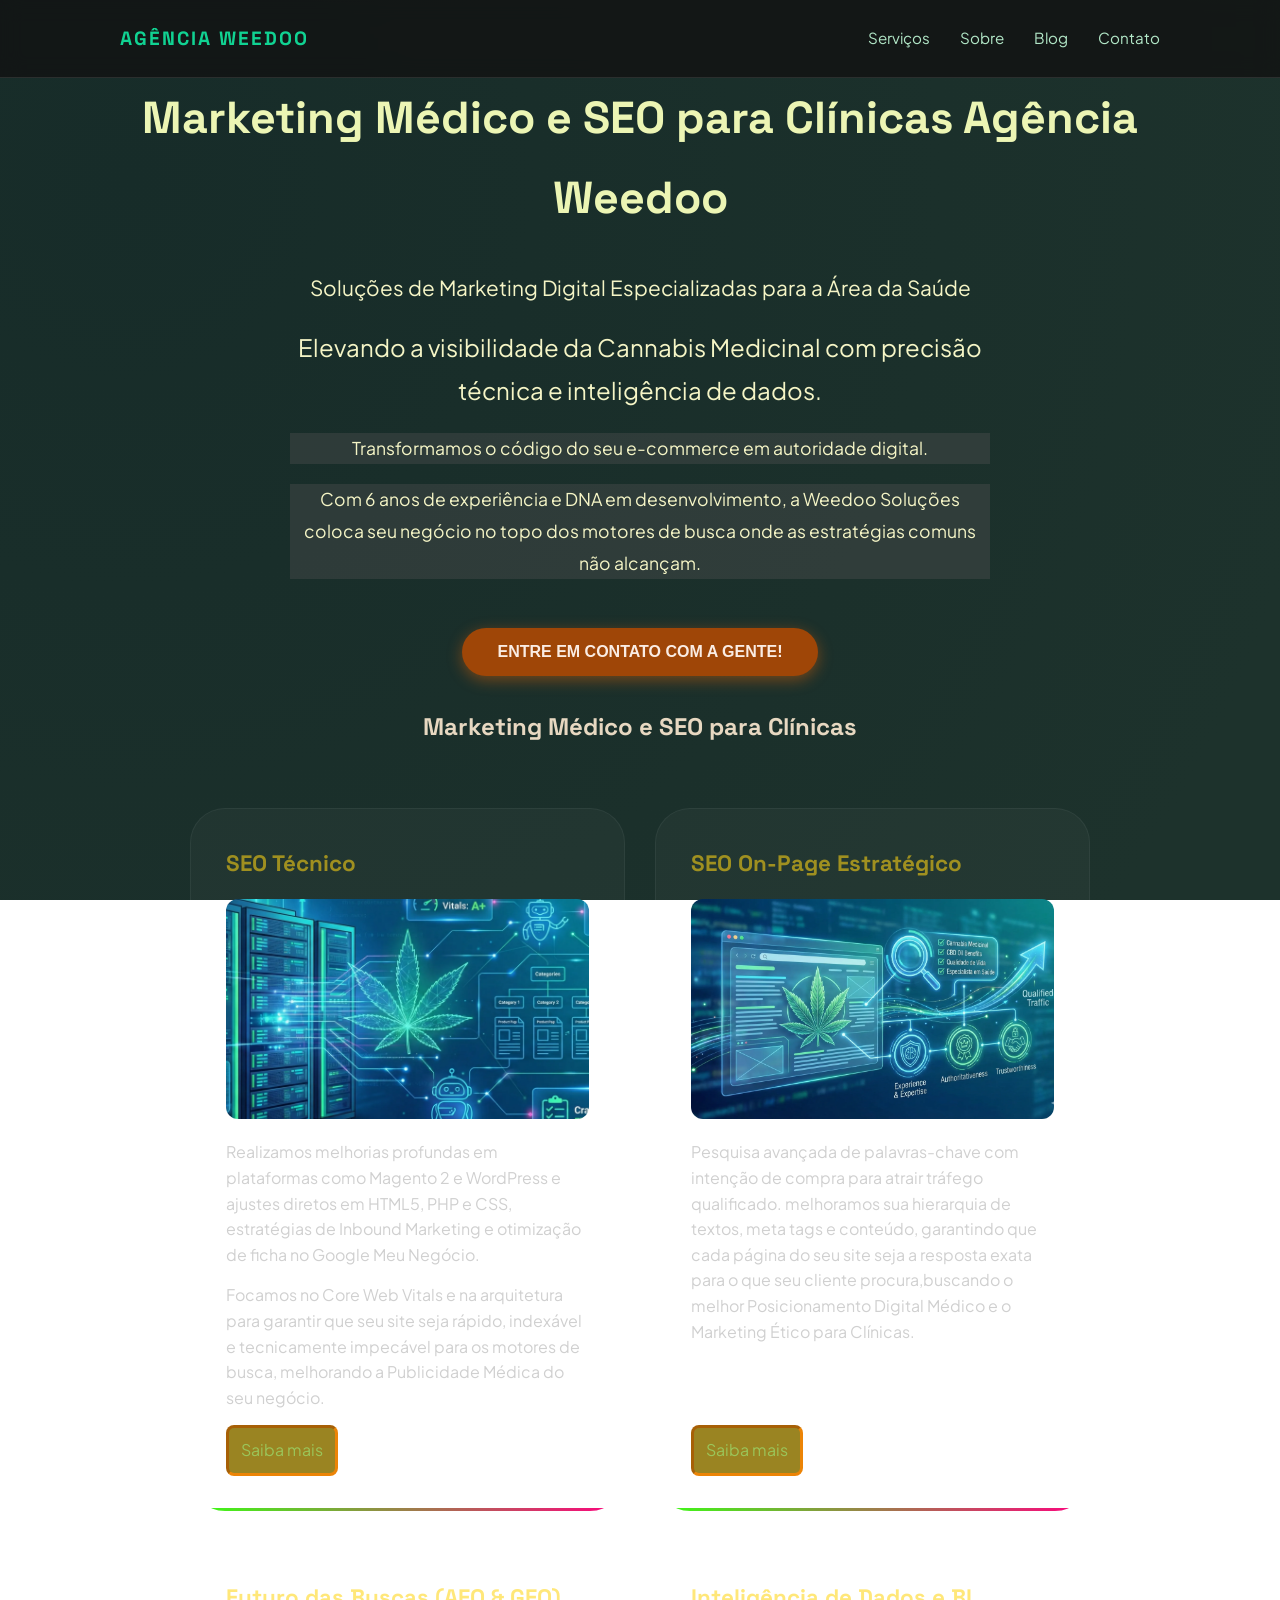
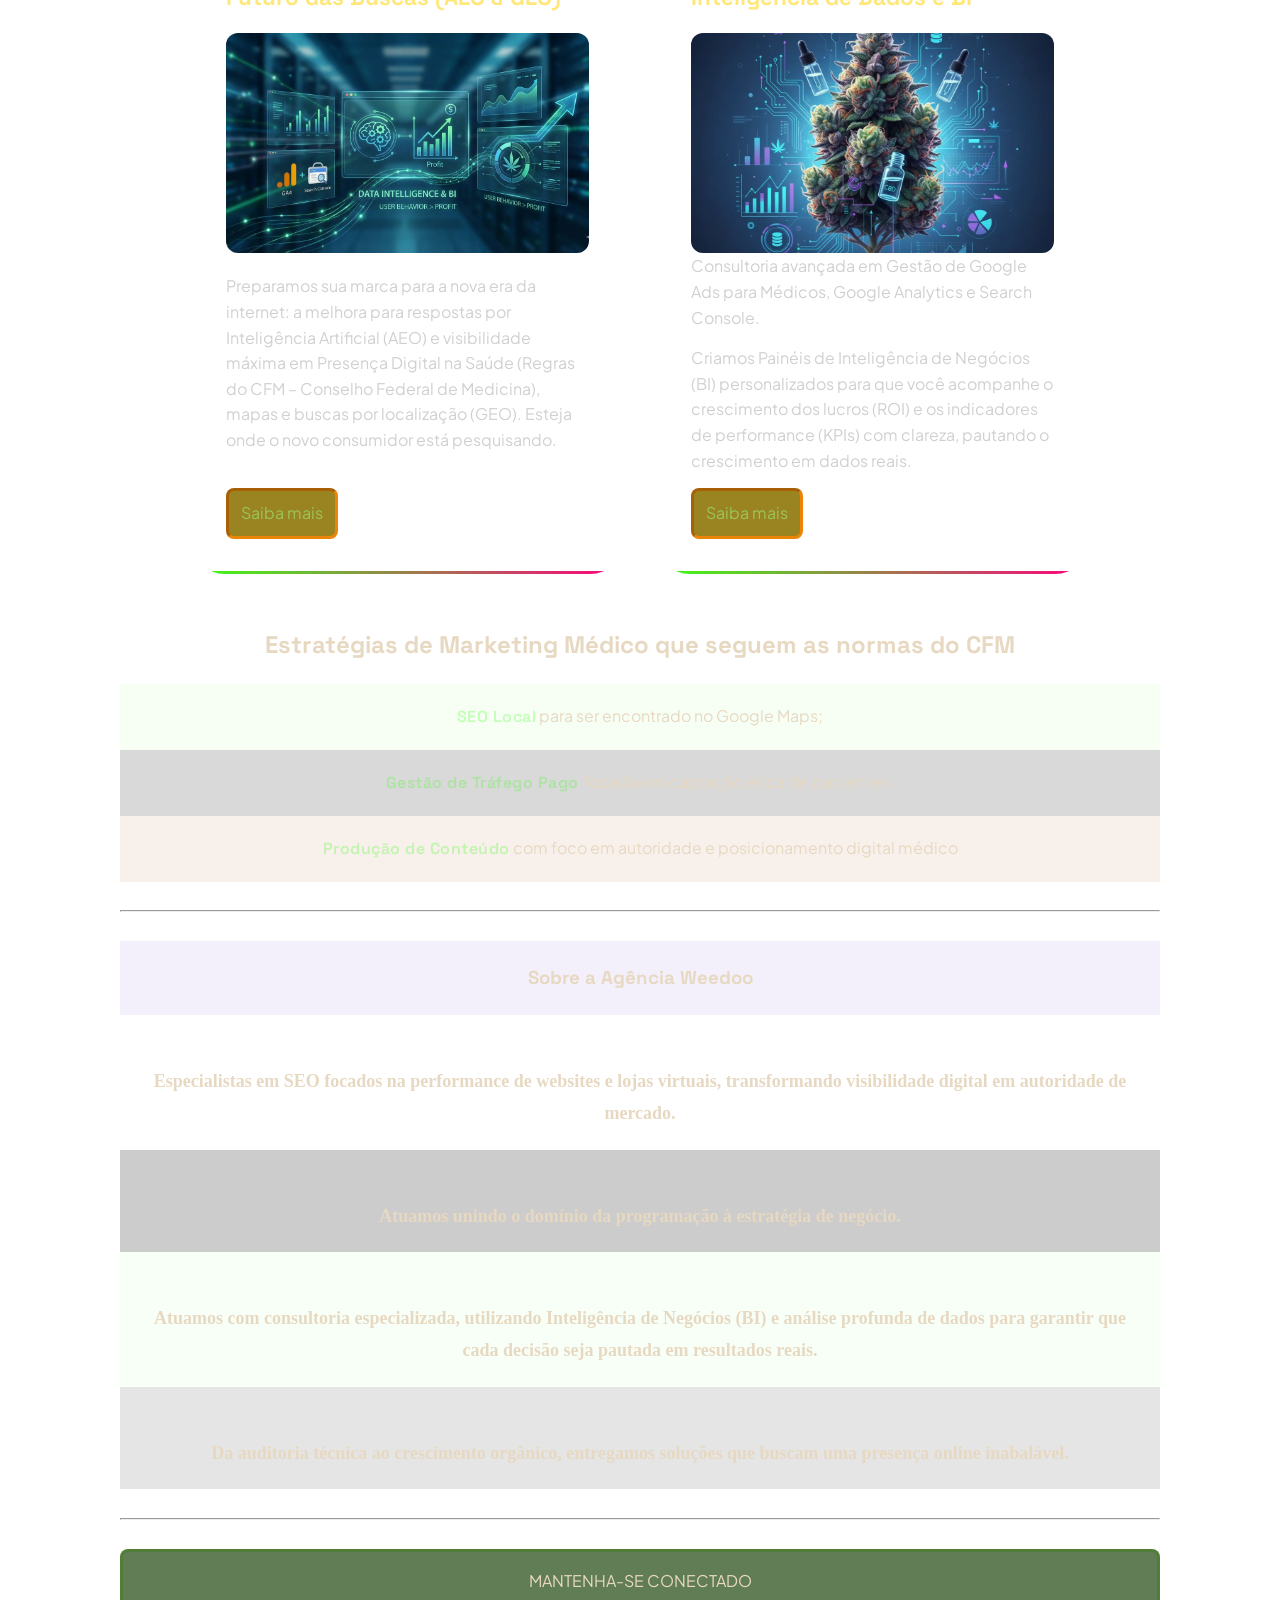
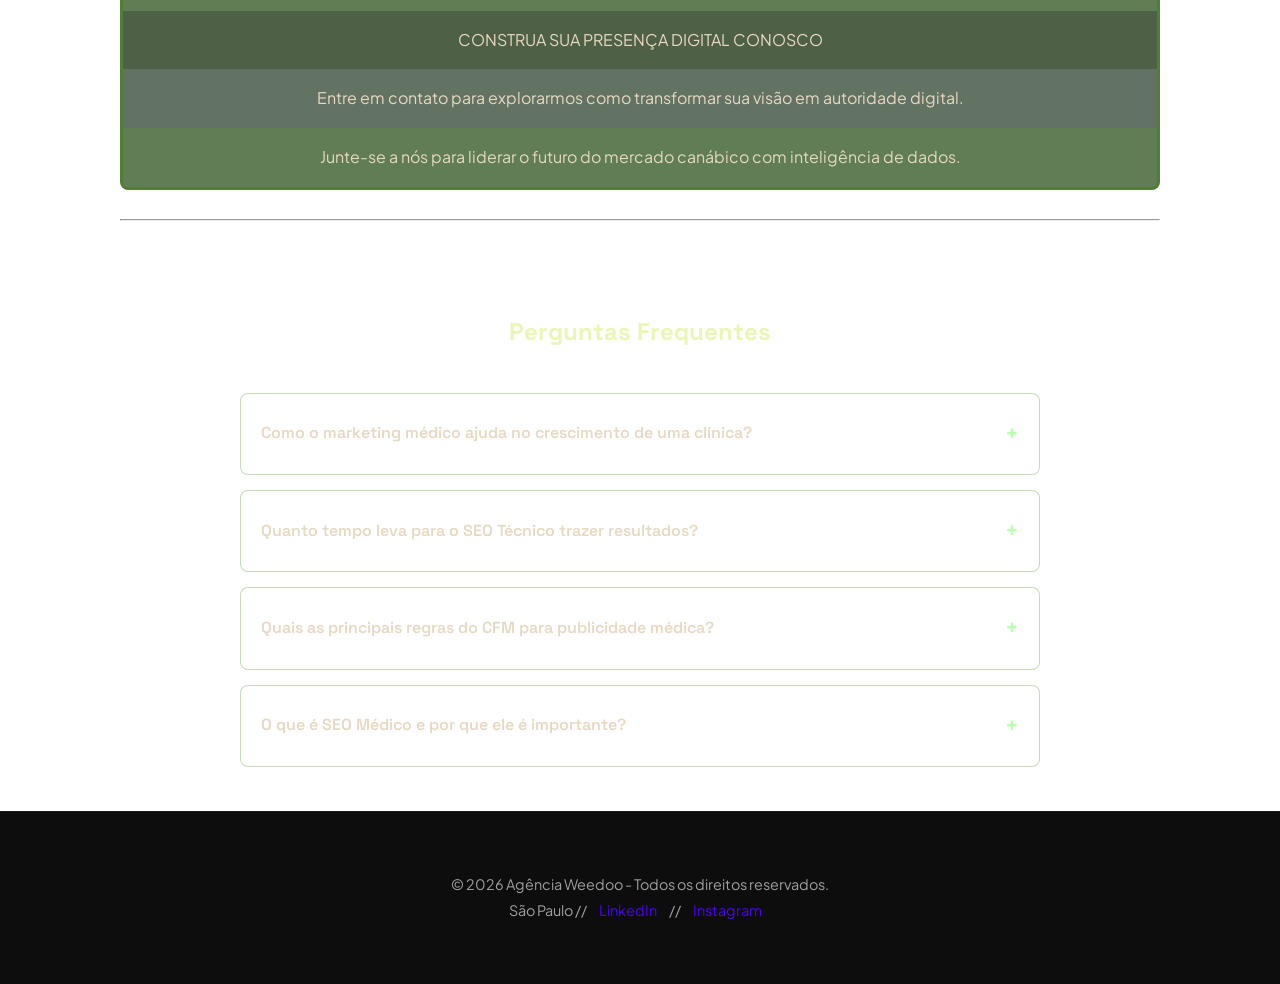
==== commit f9b6a23c: "Adicionando estilos na homepage, na página de serviços e criação da página de blog" ====
--- a/index.html
+++ b/index.html
@@ -17,12 +17,13 @@
     <header>
         <div class="container">
             <div class="logo">
-                <strong>AGÊNCIA WEEDOO</strong>
+                <a href="index.html"><strong>AGÊNCIA WEEDOO</strong></a>
             </div>
             <nav>
                 <ul>
                     <li><a href="servicos.html">Serviços</a></li>
-                    <li><a href="sobre.html">Sobre nós</a></li>
+                    <li><a href="sobre.html">Sobre</a></li>
+                    <li><a href="blog.html">Blog</a></li>
                     <li><a href="contato.html">Contato</a></li>
                 </ul>
             </nav>
@@ -39,7 +40,7 @@
             <p class="texto-pequeno">Com 6 anos de experiência e DNA em desenvolvimento, a Weedoo Soluções coloca seu
                 negócio no topo dos motores de busca onde as estratégias comuns não alcançam.</p><br>
             <button class="btn-cta">Entre em contato com a gente!</button>
-        </section>
+        </section><br>
 
         <section id="servicos">
             <h1>Marketing Médico e SEO para Clínicas</h1>
@@ -47,32 +48,32 @@
                 
                 <article class="card-servico">
                     <h3>SEO Técnico</h3>
-                    <img src="./midias/homepage/nossos-servicos-I-edited.webp" alt="Ilustração digital futurista representando o serviço de SEO Técnico Especializado." class="img-card">
+                    <img src="./midias/homepage/nossos-servicos-I-edited.webp" alt="Ilustração digital futurista representando o serviço de SEO Técnico Especializado." class="img-card" style="border-radius: 12px; width: 100%; height: 220px; object-fit: cover;">
                     <p>Realizamos melhorias profundas em plataformas como Magento 2 e WordPress e ajustes diretos em HTML5, PHP e CSS, estratégias de Inbound Marketing e otimização de ficha no Google Meu Negócio.</p>
                     <p>Focamos no Core Web Vitals e na arquitetura para garantir que seu site seja rápido, indexável e tecnicamente impecável para os motores de busca, melhorando a Publicidade Médica do seu negócio.</p>
-                    <a href="/servicos.html#blindagem-tecnica" class="botao-saiba-mais">Saiba mais =&gt;</a>
+                    <a href="/servicos.html#blindagem-tecnica" class="botao-saiba-mais">Saiba mais</a>
                 </article>
         
                 <article class="card-servico">
                     <h3>SEO On-Page Estratégico</h3>
-                    <img src="./midias/homepage/nossos-servicos-II-1-scaled.webp" alt="Ilustração digital futurista representando o serviço de SEO On-Page Estratégico." class="img-card">
+                    <img src="./midias/homepage/nossos-servicos-II-1-scaled.webp" alt="Ilustração digital futurista representando o serviço de SEO On-Page Estratégico." class="img-card" style="border-radius: 12px; width: 100%; height: 220px; object-fit: cover;">
                     <p>Pesquisa avançada de palavras-chave com intenção de compra para atrair tráfego qualificado. melhoramos sua hierarquia de textos, meta tags e conteúdo, garantindo que cada página do seu site seja a resposta exata para o que seu cliente procura,buscando o melhor Posicionamento Digital Médico e o Marketing Ético para Clínicas.</p>
-                    <a href="/servicos.html#arquitetura-conteudo" class="botao-saiba-mais">Saiba mais =&gt;</a>
+                    <a href="/servicos.html#arquitetura-conteudo" class="botao-saiba-mais">Saiba mais</a>
                 </article>
         
                 <article class="card-servico">
                     <h3>Futuro das Buscas (AEO &amp; GEO)</h3>
-                    <img src="./midias/homepage/nossos-servicos-III-scaled.webp" alt="Ilustração digital tecnológica em tons de azul e verde neon representando o serviço de Inteligência de Dados e BI. Painéis holográficos flutuantes exibem gráficos financeiros de crescimento e métricas de KPIs em tempo real. Ícones do Google Analytics 4 (GA4) e Search Console estão conectados a um fluxo de dados que leva a um gráfico de lucro ascendente. Uma folha de cannabis estilizada é analisada como um dado estratégico em um dos painéis, simbolizando a conversão de comportamento do usuário em receita no mercado canábico." class="img-card">
+                    <img src="./midias/homepage/nossos-servicos-III-scaled.webp" alt="Ilustração digital tecnológica em tons de azul e verde neon representando o serviço de Inteligência de Dados e BI. Painéis holográficos flutuantes exibem gráficos financeiros de crescimento e métricas de KPIs em tempo real. Ícones do Google Analytics 4 (GA4) e Search Console estão conectados a um fluxo de dados que leva a um gráfico de lucro ascendente. Uma folha de cannabis estilizada é analisada como um dado estratégico em um dos painéis, simbolizando a conversão de comportamento do usuário em receita no mercado canábico." class="img-card" style="border-radius: 12px; width: 100%; height: 220px; object-fit: cover;">
                     <p>Preparamos sua marca para a nova era da internet: a melhora para respostas por Inteligência Artificial (AEO) e visibilidade máxima em Presença Digital na Saúde (Regras do CFM – Conselho Federal de Medicina), mapas e buscas por localização (GEO). Esteja onde o novo consumidor está pesquisando.</p>
-                    <a href="/servicos.html#futuro-busca" class="botao-saiba-mais">Saiba mais =&gt;</a>
+                    <a href="/servicos.html#futuro-busca" class="botao-saiba-mais">Saiba mais</a>
                 </article>
         
                 <article class="card-servico">
                     <h3>Inteligência de Dados e BI</h3>
-                    <img src="./midias/homepage/nossos-servicos-IV.webp" alt="Imagem ilustrativa, com alusão à inteligência de dados no mercado canábico.">
+                    <img src="./midias/homepage/nossos-servicos-IV.webp" alt="Imagem ilustrativa, com alusão à inteligência de dados no mercado canábico." style="border-radius: 12px; width: 100%; height: 220px; object-fit: cover;">
                     <p>Consultoria avançada em Gestão de Google Ads para Médicos, Google Analytics e Search Console.</p>
                     <p>Criamos Painéis de Inteligência de Negócios (BI) personalizados para que você acompanhe o crescimento dos lucros (ROI) e os indicadores de performance (KPIs) com clareza, pautando o crescimento em dados reais.</p>
-                    <a href="/servicos.html#decisao-roi" class="botao-saiba-mais">Saiba mais =&gt;</a>
+                    <a href="/servicos.html#decisao-roi" class="botao-saiba-mais">Saiba mais</a>
                 </article>
         
             </div>
--- a/css_files/index-styles.css
+++ b/css_files/index-styles.css
@@ -239,7 +239,10 @@
 .botao-saiba-mais {
     cursor: pointer;
     text-decoration: none; /* Remove o sublinhado/underline padrão */
-    color: #37ff145c;
+    color: #9afb898c;
+    background-color: #8f770ae5;
+    border-radius: 8px;
+    border: inset rgba(255, 132, 0, 0.812) 3px;
     display: inline-block;
     transition: 0.3s;
     
@@ -476,24 +479,18 @@
     }
 }
 
-/* --- LAYOUT DA GRADE DE SERVIÇOS (2x2) --- */
-
-.services-grid {
-    display: grid;
-    grid-template-columns: repeat(2, 1fr); /* Cria 2 colunas de larguras iguais */
-    gap: 40px; /* Espaço entre os cards (ajuste conforme preferir) */
-    align-items: stretch; /* Garante que os cards na mesma linha tenham a mesma altura */
-    margin-top: 40px;
-}
-
-/* Estilização base do card para manter o visual limpo dentro da grade */
-.services-grid article {
-    background-color: rgba(255, 255, 255, 0.02);
-    border: 1px solid rgba(66, 132, 21, 0.3);
+/* ==========================================================================
+   CONTROLE DAS IMAGENS DOS CARDS (REGRA BLINDADA)
+   ========================================================================== */
+   .services-grid .card-servico .img-card {
+    width: 100%;
+    max-width: 100%;   /* Trava o vazamento horizontal */
+    /* height: 220px;     Fixa a altura */
+    object-fit: cover; /* Corta sem amassar */
+    display: flex;    /* Comportamento seguro em flexbox */
     border-radius: 12px;
-    padding: 30px;
-    display: flex;
-    flex-direction: column; /* Organiza o conteúdo do card de cima para baixo */
+    margin-bottom: 20px;
+    margin-top: 15px;
 }
 
 /* Responsividade: Transforma a grade em 1 coluna (1x4) em telas de celular */
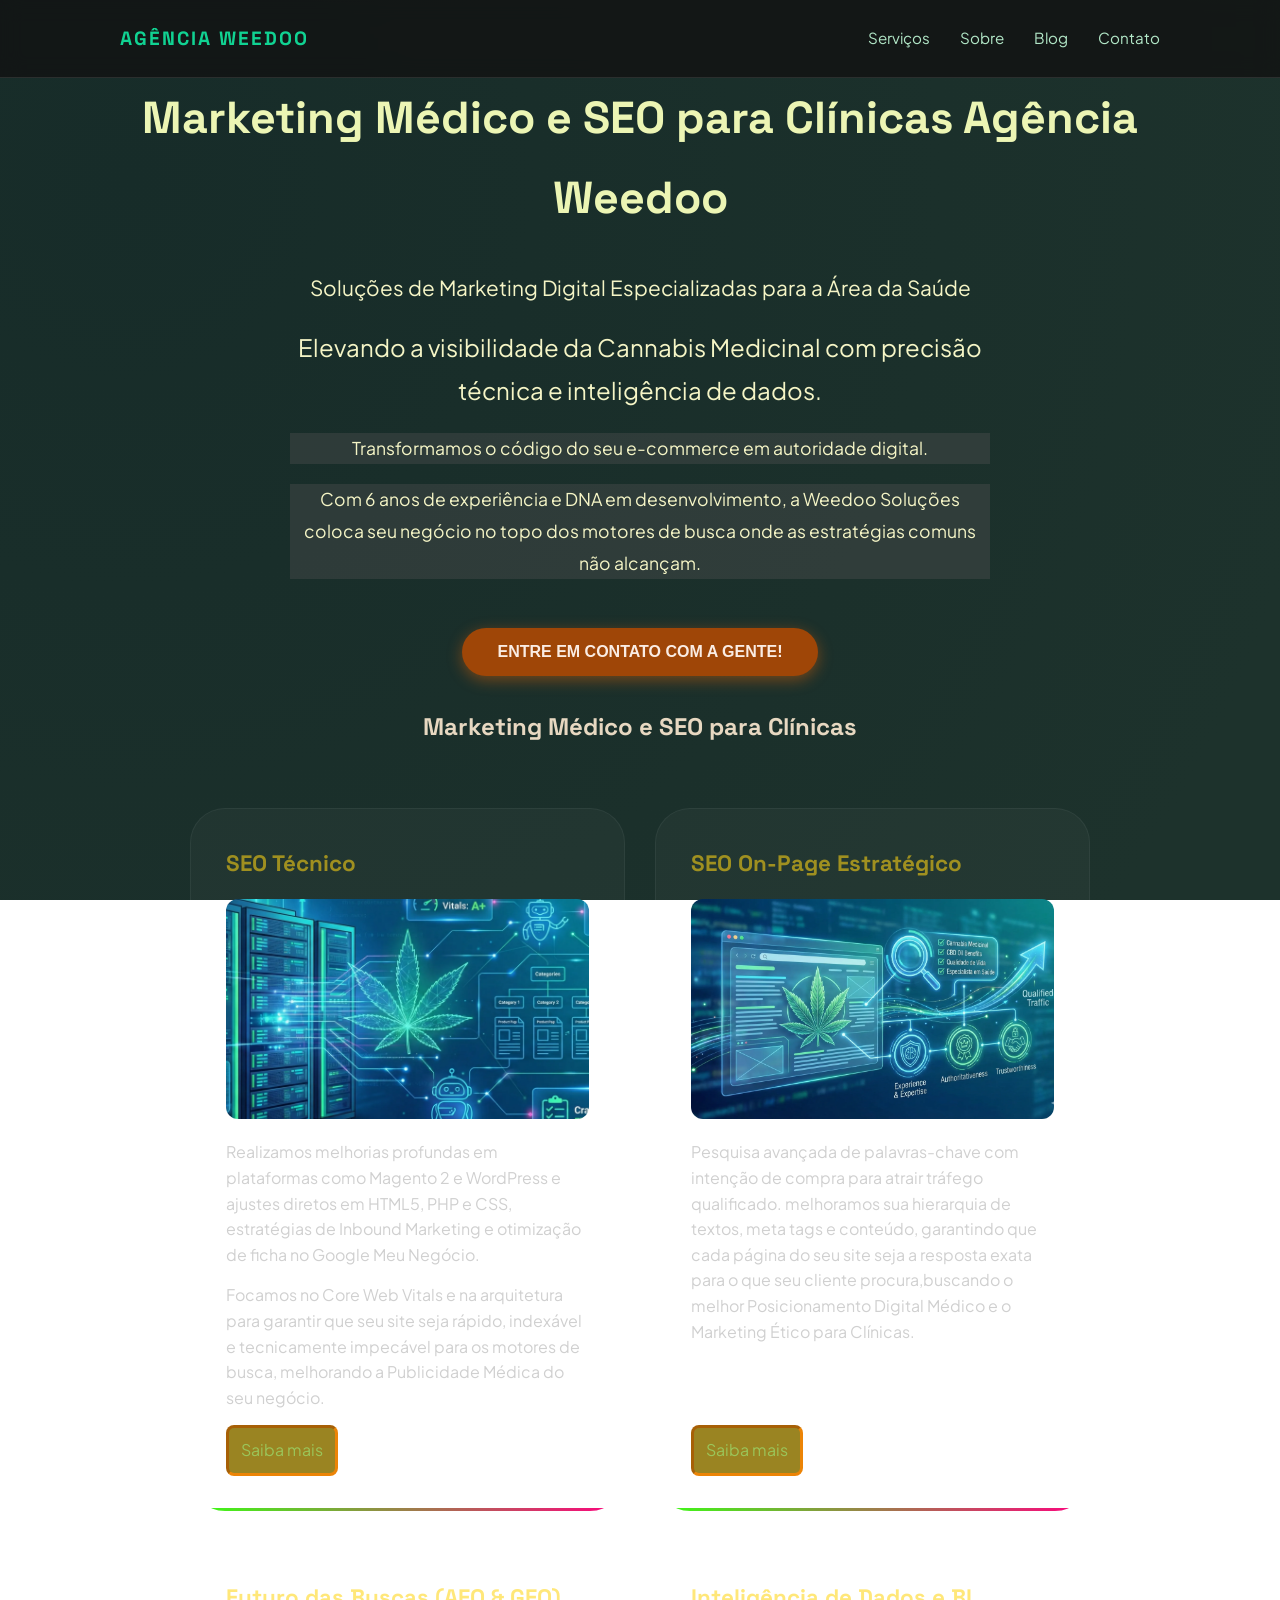
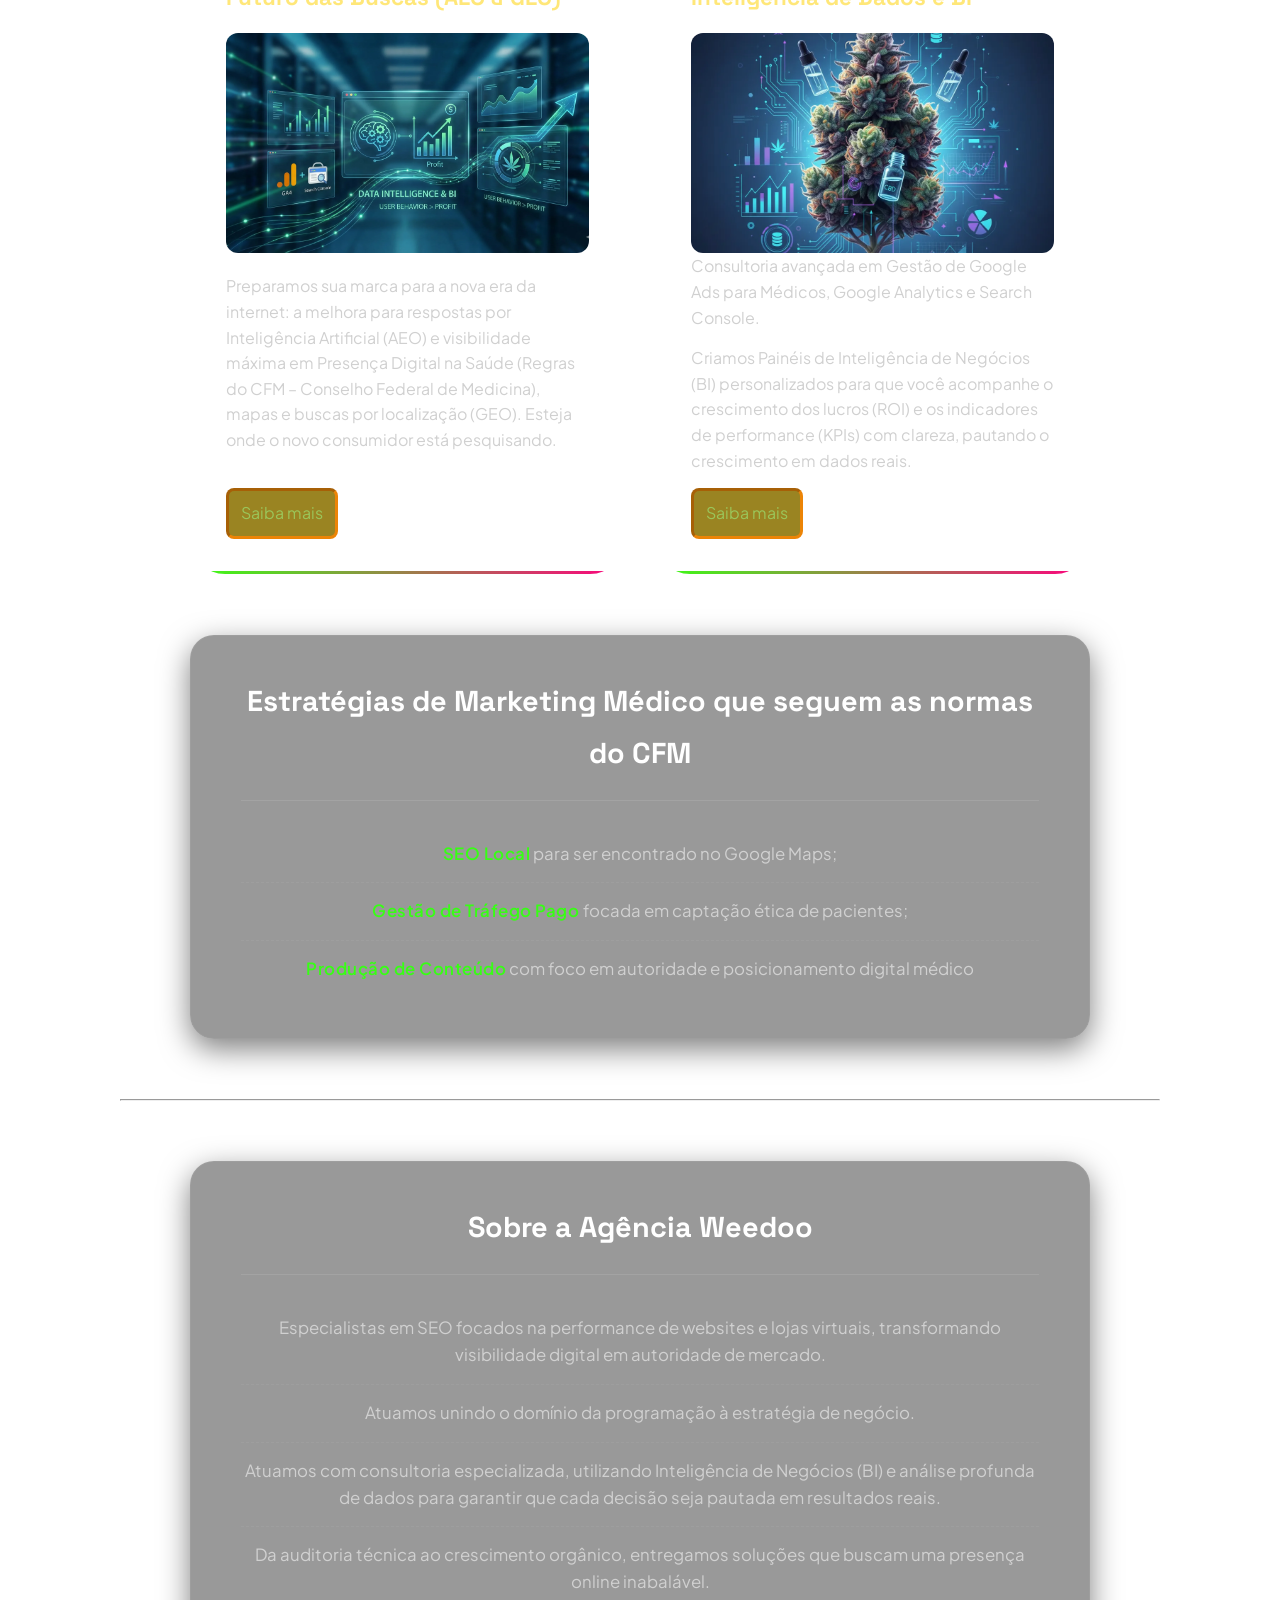
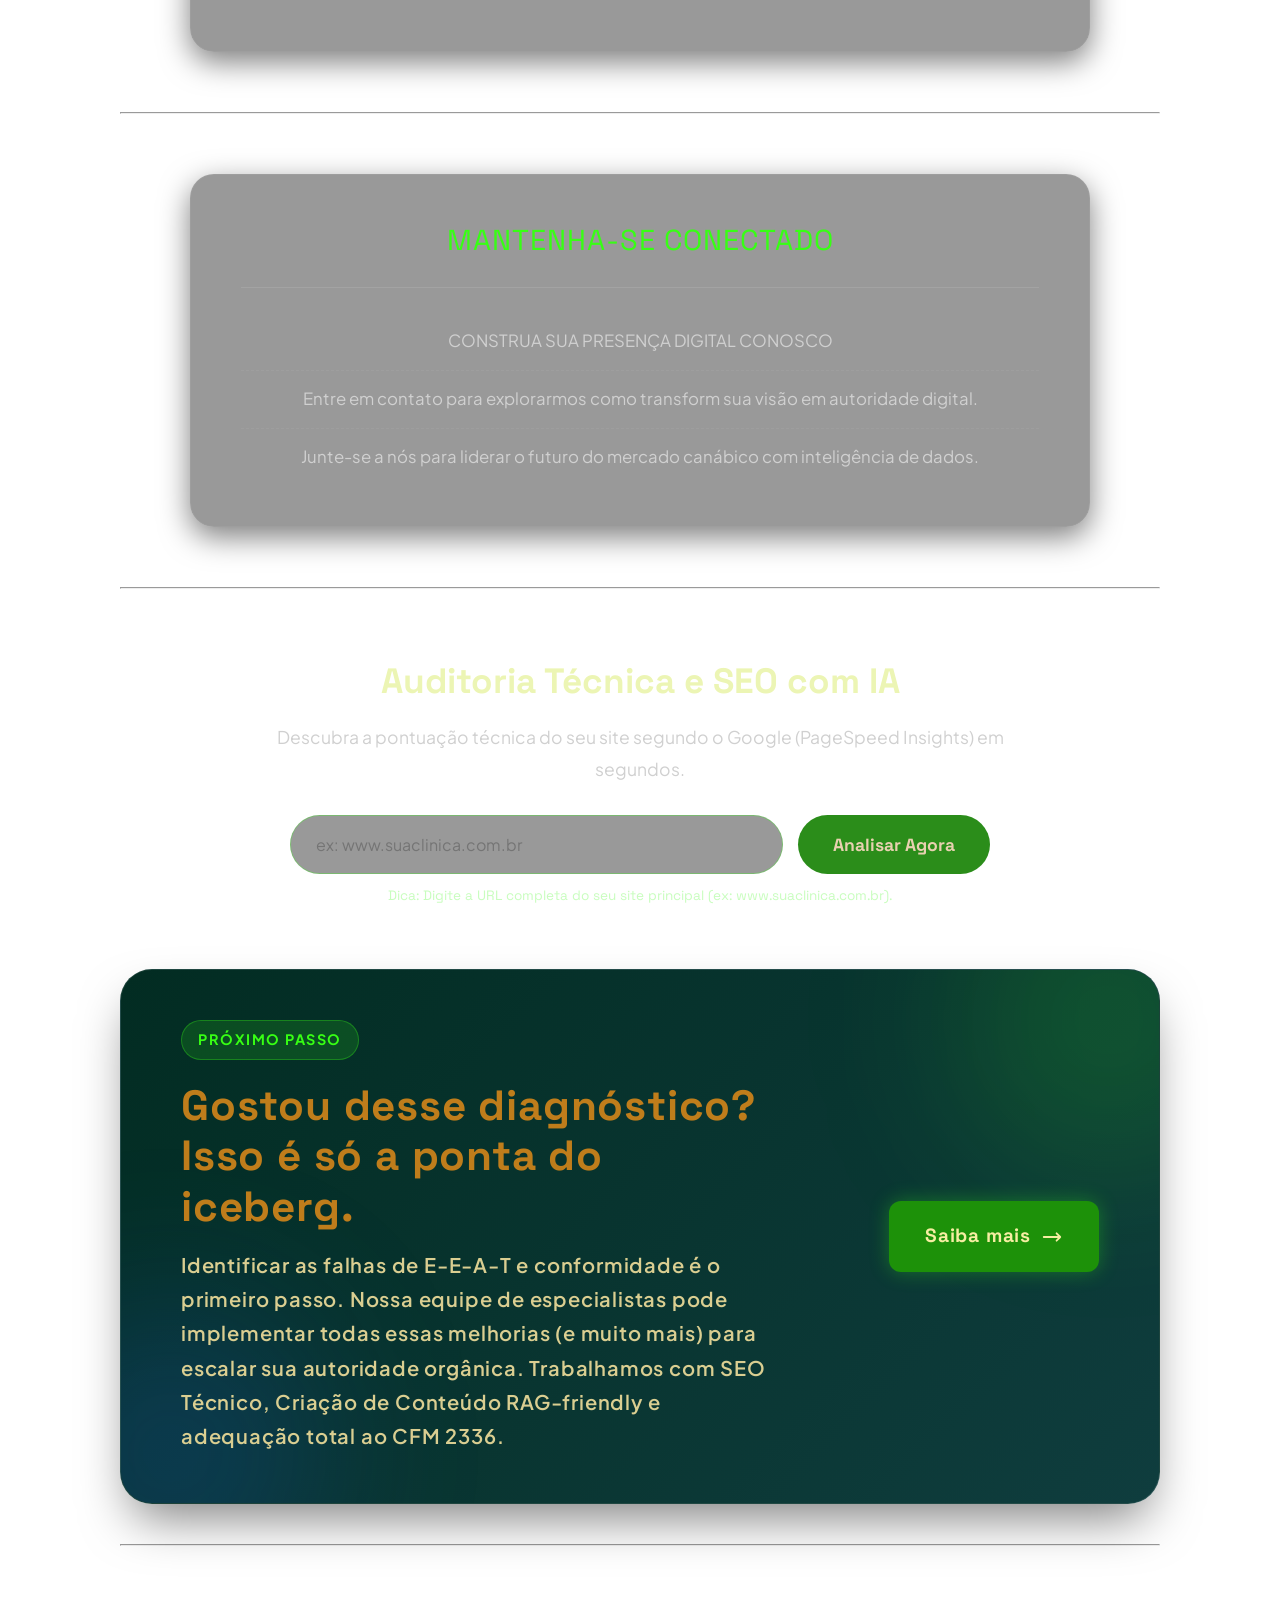
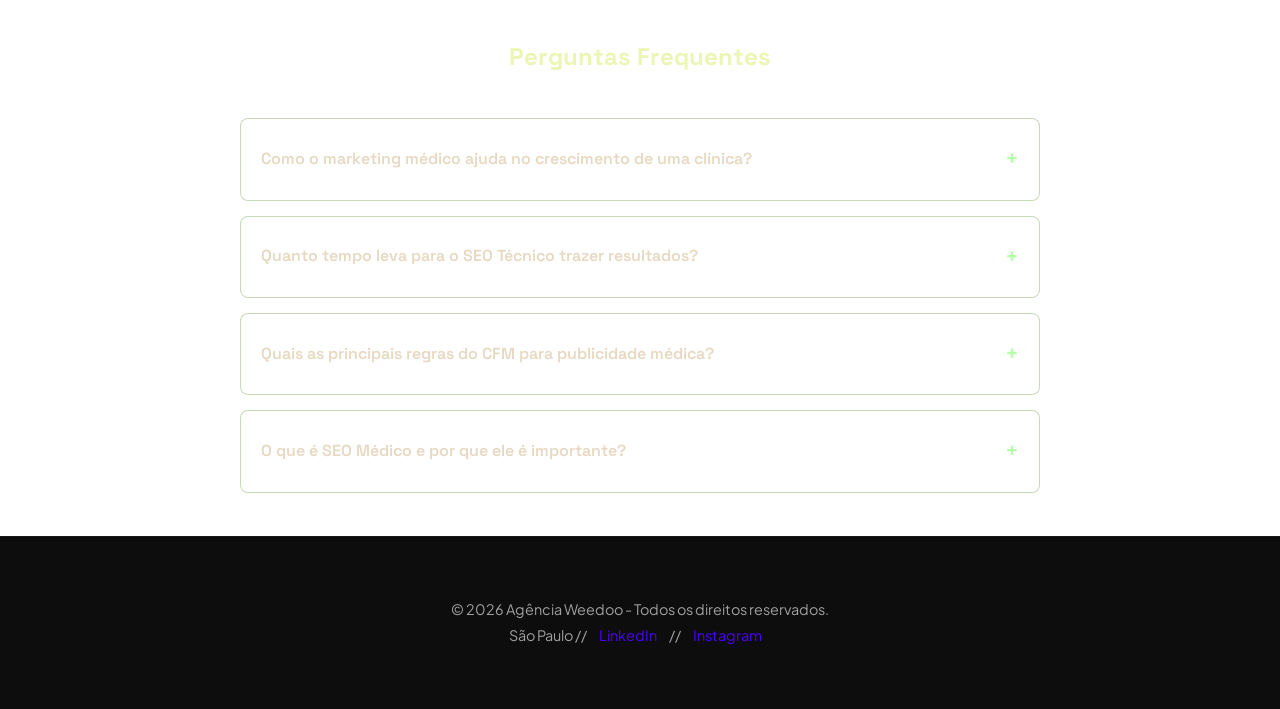
==== commit b6a4bc7d: "Atualização da homepage" ====
--- a/index.html
+++ b/index.html
@@ -4,11 +4,14 @@
 <head>
     <meta charset="UTF-8">
     <meta name="viewport" content="width=device-width, initial-scale=1.0">
-    <meta name="description"    content="Agência Weedoo: Especialista em SEO técnico e inteligência de dados. Otimizamos sua presença digital com foco em performance e resultados científicos.">
+    <meta name="description"
+        content="Agência Weedoo: Especialista em SEO técnico e inteligência de dados. Otimizamos sua presença digital com foco em performance e resultados científicos.">
     <title>Agência Weedoo - Ciber-Botânica</title>
     <link rel="preconnect" href="https://fonts.googleapis.com">
     <link rel="preconnect" href="https://fonts.gstatic.com" crossorigin>
-    <link href="https://fonts.googleapis.com/css2?family=Plus+Jakarta+Sans:wght@400;500;600&family=Space+Grotesk:wght@500;700&display=swap" rel="stylesheet">
+    <link
+        href="https://fonts.googleapis.com/css2?family=Plus+Jakarta+Sans:wght@400;500;600&family=Space+Grotesk:wght@500;700&display=swap"
+        rel="stylesheet">
     <link rel="stylesheet" href="css_files/index-styles.css">
 </head>
 
@@ -45,81 +48,199 @@
         <section id="servicos">
             <h1>Marketing Médico e SEO para Clínicas</h1>
             <div class="card-grid">
-                
+
                 <article class="card-servico">
                     <h3>SEO Técnico</h3>
-                    <img src="./midias/homepage/nossos-servicos-I-edited.webp" alt="Ilustração digital futurista representando o serviço de SEO Técnico Especializado." class="img-card" style="border-radius: 12px; width: 100%; height: 220px; object-fit: cover;">
-                    <p>Realizamos melhorias profundas em plataformas como Magento 2 e WordPress e ajustes diretos em HTML5, PHP e CSS, estratégias de Inbound Marketing e otimização de ficha no Google Meu Negócio.</p>
-                    <p>Focamos no Core Web Vitals e na arquitetura para garantir que seu site seja rápido, indexável e tecnicamente impecável para os motores de busca, melhorando a Publicidade Médica do seu negócio.</p>
-                    <a href="/servicos.html#blindagem-tecnica" class="botao-saiba-mais">Saiba mais</a>
+                    <img src="./midias/homepage/nossos-servicos-I-edited.webp"
+                        alt="Ilustração digital futurista representando o serviço de SEO Técnico Especializado."
+                        class="img-card" style="border-radius: 12px; width: 100%; height: 220px; object-fit: cover;">
+                    <p>Realizamos melhorias profundas em plataformas como Magento 2 e WordPress e ajustes diretos em
+                        HTML5, PHP e CSS, estratégias de Inbound Marketing e otimização de ficha no Google Meu Negócio.
+                    </p>
+                    <p>Focamos no Core Web Vitals e na arquitetura para garantir que seu site seja rápido, indexável e
+                        tecnicamente impecável para os motores de busca, melhorando a Publicidade Médica do seu negócio.
+                    </p>
+                    <a href="servicos.html#blindagem-tecnica" class="botao-saiba-mais">Saiba mais</a>
                 </article>
-        
+
                 <article class="card-servico">
                     <h3>SEO On-Page Estratégico</h3>
-                    <img src="./midias/homepage/nossos-servicos-II-1-scaled.webp" alt="Ilustração digital futurista representando o serviço de SEO On-Page Estratégico." class="img-card" style="border-radius: 12px; width: 100%; height: 220px; object-fit: cover;">
-                    <p>Pesquisa avançada de palavras-chave com intenção de compra para atrair tráfego qualificado. melhoramos sua hierarquia de textos, meta tags e conteúdo, garantindo que cada página do seu site seja a resposta exata para o que seu cliente procura,buscando o melhor Posicionamento Digital Médico e o Marketing Ético para Clínicas.</p>
-                    <a href="/servicos.html#arquitetura-conteudo" class="botao-saiba-mais">Saiba mais</a>
+                    <img src="./midias/homepage/nossos-servicos-II-1-scaled.webp"
+                        alt="Ilustração digital futurista representando o serviço de SEO On-Page Estratégico."
+                        class="img-card" style="border-radius: 12px; width: 100%; height: 220px; object-fit: cover;">
+                    <p>Pesquisa avançada de palavras-chave com intenção de compra para atrair tráfego qualificado.
+                        melhoramos sua hierarquia de textos, meta tags e conteúdo, garantindo que cada página do seu
+                        site seja a resposta exata para o que seu cliente procura,buscando o melhor Posicionamento
+                        Digital Médico e o Marketing Ético para Clínicas.</p>
+                    <a href="servicos.html#arquitetura-conteudo" class="botao-saiba-mais">Saiba mais</a>
                 </article>
-        
+
                 <article class="card-servico">
                     <h3>Futuro das Buscas (AEO &amp; GEO)</h3>
-                    <img src="./midias/homepage/nossos-servicos-III-scaled.webp" alt="Ilustração digital tecnológica em tons de azul e verde neon representando o serviço de Inteligência de Dados e BI. Painéis holográficos flutuantes exibem gráficos financeiros de crescimento e métricas de KPIs em tempo real. Ícones do Google Analytics 4 (GA4) e Search Console estão conectados a um fluxo de dados que leva a um gráfico de lucro ascendente. Uma folha de cannabis estilizada é analisada como um dado estratégico em um dos painéis, simbolizando a conversão de comportamento do usuário em receita no mercado canábico." class="img-card" style="border-radius: 12px; width: 100%; height: 220px; object-fit: cover;">
-                    <p>Preparamos sua marca para a nova era da internet: a melhora para respostas por Inteligência Artificial (AEO) e visibilidade máxima em Presença Digital na Saúde (Regras do CFM – Conselho Federal de Medicina), mapas e buscas por localização (GEO). Esteja onde o novo consumidor está pesquisando.</p>
-                    <a href="/servicos.html#futuro-busca" class="botao-saiba-mais">Saiba mais</a>
+                    <img src="./midias/homepage/nossos-servicos-III-scaled.webp"
+                        alt="Ilustração digital tecnológica em tons de azul e verde neon representando o serviço de Inteligência de Dados e BI. Painéis holográficos flutuantes exibem gráficos financeiros de crescimento e métricas de KPIs em tempo real. Ícones do Google Analytics 4 (GA4) e Search Console estão conectados a um fluxo de dados que leva a um gráfico de lucro ascendente. Uma folha de cannabis estilizada é analisada como um dado estratégico em um dos painéis, simbolizando a conversão de comportamento do usuário em receita no mercado canábico."
+                        class="img-card" style="border-radius: 12px; width: 100%; height: 220px; object-fit: cover;">
+                    <p>Preparamos sua marca para a nova era da internet: a melhora para respostas por Inteligência
+                        Artificial (AEO) e visibilidade máxima em Presença Digital na Saúde (Regras do CFM – Conselho
+                        Federal de Medicina), mapas e buscas por localização (GEO). Esteja onde o novo consumidor está
+                        pesquisando.</p>
+                    <a href="servicos.html#futuro-busca" class="botao-saiba-mais">Saiba mais</a>
                 </article>
-        
+
                 <article class="card-servico">
                     <h3>Inteligência de Dados e BI</h3>
-                    <img src="./midias/homepage/nossos-servicos-IV.webp" alt="Imagem ilustrativa, com alusão à inteligência de dados no mercado canábico." style="border-radius: 12px; width: 100%; height: 220px; object-fit: cover;">
+                    <img src="./midias/homepage/nossos-servicos-IV.webp"
+                        alt="Imagem ilustrativa, com alusão à inteligência de dados no mercado canábico."
+                        style="border-radius: 12px; width: 100%; height: 220px; object-fit: cover;">
                     <p>Consultoria avançada em Gestão de Google Ads para Médicos, Google Analytics e Search Console.</p>
-                    <p>Criamos Painéis de Inteligência de Negócios (BI) personalizados para que você acompanhe o crescimento dos lucros (ROI) e os indicadores de performance (KPIs) com clareza, pautando o crescimento em dados reais.</p>
-                    <a href="/servicos.html#decisao-roi" class="botao-saiba-mais">Saiba mais</a>
+                    <p>Criamos Painéis de Inteligência de Negócios (BI) personalizados para que você acompanhe o
+                        crescimento dos lucros (ROI) e os indicadores de performance (KPIs) com clareza, pautando o
+                        crescimento em dados reais.</p>
+                    <a href="servicos.html#decisao-roi" class="botao-saiba-mais">Saiba mais</a>
                 </article>
-        
+
             </div>
         </section>
         <section class="pos-cards">
-            <div><h2>Estratégias de Marketing Médico que seguem as normas do CFM</h2></div>
+            <div>
+                <h2>Estratégias de Marketing Médico que seguem as normas do CFM</h2>
+            </div>
             <div><span>SEO Local</span> para ser encontrado no Google Maps;</div>
             <div><span>Gestão de Tráfego Pago </span>focada em captação ética de pacientes;</div>
             <div><span>Produção de Conteúdo</span> com foco em autoridade e posicionamento digital médico</div>
+        </section>        
+        <hr>
+        <section class="sobre-weedoo">
+            <div>
+                <h3>Sobre a Agência Weedoo</h3>
+            </div>
+            <div>
+                <p>Especialistas em SEO focados na performance de websites e lojas virtuais, transformando visibilidade
+                    digital em autoridade de mercado.</p>
+            </div>
+            <div>
+                <p>Atuamos unindo o domínio da programação à estratégia de negócio.</p>
+            </div>
+            <div>
+                <p>Atuamos com consultoria especializada, utilizando Inteligência de Negócios (BI) e análise profunda de
+                    dados para garantir que cada decisão seja pautada em resultados reais.</p>
+            </div>
+            <div>
+                <p>Da auditoria técnica ao crescimento orgânico, entregamos soluções que buscam uma presença online
+                    inabalável.</p>
+            </div>
+        </section>        
+        <hr>
+        <section class="chamada-conexao">
+            <div>
+                <p>MANTENHA-SE CONECTADO</p>
+            </div>
+            <div>CONSTRUA SUA PRESENÇA DIGITAL CONOSCO</div>
+            <div>Entre em contato para explorarmos como transform sua visão em autoridade digital.</div>
+            <div>Junte-se a nós para liderar o futuro do mercado canábico com inteligência de dados.</div>
         </section>
-        <br><hr><br>
-        <section class="sobre-weedoo">
-            <div><h3>Sobre a Agência Weedoo</h3></div>
-            <div><p>Especialistas em SEO focados na performance de websites e lojas virtuais, transformando visibilidade digital em autoridade de mercado.</p></div>
-            <div><p>Atuamos unindo o domínio da programação à estratégia de negócio.</p></div>
-            <div><p>Atuamos com consultoria especializada, utilizando Inteligência de Negócios (BI) e análise profunda de dados para garantir que cada decisão seja pautada em resultados reais.</p></div>
-            <div><p>Da auditoria técnica ao crescimento orgânico, entregamos soluções que buscam uma presença online inabalável.</p></div>
+        <hr>
+        <section class="auditoria-ia">
+            <h2>Auditoria Técnica e SEO com IA</h2>
+            <p>Descubra a pontuação técnica do seu site segundo o Google (PageSpeed Insights) em segundos.</p>
+
+            <form id="form-auditoria" class="form-auditoria">
+                <div class="input-wrapper">
+                    <div class="input-grupo">
+                        <input type="text" id="site_url" placeholder="ex: www.suaclinica.com.br" required>
+                        <button type="submit" class="btn-auditoria" id="btn-submit">Analisar Agora</button>
+                    </div>
+                    <small class="dica-url">Dica: Digite a URL completa do seu site principal (ex:
+                        www.suaclinica.com.br).</small>
+
+                    <div id="erro-auditoria"
+                        style="display: none; color: #ff007f; margin-top: 15px; font-weight: 600; font-family: 'Space Grotesk', sans-serif; background: rgba(255, 0, 127, 0.1); padding: 10px 20px; border-radius: 8px; border: 1px solid rgba(255, 0, 127, 0.3);">
+                    </div>
+                </div>
+            </form>
+
+            <div id="loading-auditoria" class="loading-container">
+                <div class="spinner-neon"></div>
+                <p class="pulse-text">Acessando os servidores do Google...<br><small>Isso pode levar até 30
+                        segundos.</small></p>
+            </div>
+
+            <div id="resultado-auditoria" class="resultado-container">
+                <div class="resultado-header">
+                    <span class="resultado-tag">Relatório Gerado</span>
+                    <h3>Diagnóstico da URL: <span id="res-url" style="color:#37ff14;"></span></h3>
+                </div>
+
+                <div class="cards-resultado">
+                    <div class="card-nota">
+                        <h4>Saúde de SEO</h4>
+                        <div class="nota-circulo" id="res-seo">-</div>
+                        <p>Otimização para motores de busca.</p>
+                    </div>
+                    <div class="card-nota">
+                        <h4>Performance</h4>
+                        <div class="nota-circulo" id="res-perf">-</div>
+                        <p>Velocidade e estabilidade visual.</p>
+                    </div>
+                    <div class="card-nota" style="border-bottom-color: #ff007f;">
+                        <h4>Tempo de Resposta (LCP)</h4>
+                        <div class="nota-texto" id="res-lcp">-</div>
+                        <p>Tempo que o maior conteúdo leva para carregar.</p>
+                    </div>
+                </div>
+            </div>
         </section>
-        <br><hr><br>
-        <section class="chamada-conexao">
-            <div><p>MANTENHA-SE CONECTADO</p></div>
-            <div>CONSTRUA SUA PRESENÇA DIGITAL CONOSCO</div>
-            <div>Entre em contato para explorarmos como transformar sua visão em autoridade digital.</div>
-            <div>Junte-se a nós para liderar o futuro do mercado canábico com inteligência de dados.</div>
-        </section><br><hr><br>
+
+        <section class="cta-diagnostico">
+            <div class="cta-textos">
+                <span class="cta-tag">Próximo Passo</span>
+                <h3>Gostou desse diagnóstico? Isso é só a ponta do iceberg.</h3>
+                <p>Identificar as falhas de E-E-A-T e conformidade é o primeiro passo. Nossa equipe de especialistas
+                    pode implementar todas essas melhorias (e muito mais) para escalar sua autoridade orgânica.
+                    Trabalhamos com SEO Técnico, Criação de Conteúdo RAG-friendly e adequação total ao CFM 2336.</p>
+            </div>
+            <div class="cta-botao-wrap">
+                <a href="servicos.html" class="btn-cta-diagnostico">
+                    Saiba mais
+                    <svg class="icone-seta" fill="none" stroke="currentColor" viewBox="0 0 24 24">
+                        <path stroke-linecap="round" stroke-linejoin="round" stroke-width="2"
+                            d="M17 8l4 4m0 0l-4 4m4-4H3"></path>
+                    </svg>
+                </a>
+            </div>
+        </section>        
+        <hr><br>
+
         <section class="faq-secao">
             <h2>Perguntas Frequentes</h2>
-            
+
             <div class="faq-container">
-                <details>
+                <details name="faq">
                     <summary>Como o marketing médico ajuda no crescimento de uma clínica?</summary>
-                    <p>O marketing médico atrai pacientes qualificados através de estratégias éticas, como o SEO médico e a gestão de tráfego. Ele posiciona o médico como autoridade, aumentando a visibilidade e a confiança digital dentro das normas do CFM.</p>
+                    <p>O marketing médico atrai pacientes qualificados através de estratégias éticas, como o SEO médico
+                        e a gestão de tráfego. Ele posiciona o médico como autoridade, aumentando a visibilidade e a
+                        confiança digital dentro das normas do CFM.</p>
                 </details>
-        
-                <details>
+
+                <details name="faq">
                     <summary>Quanto tempo leva para o SEO Técnico trazer resultados?</summary>
-                    <p>Os resultados de SEO Técnico e otimização de velocidade começam a ser indexados em poucas semanas, mas o crescimento consistente e a autoridade orgânica consolidada costumam levar de 3 a 6 meses, dependendo da concorrência do nicho.</p>
+                    <p>Os resultados de SEO Técnico e otimização de velocidade começam a ser indexados em poucas
+                        semanas, mas o crescimento consistente e a autoridade orgânica consolidada costumam levar de 3 a
+                        6 meses, dependendo da concorrência do nicho.</p>
                 </details>
-                <details>
+
+                <details name="faq">
                     <summary>Quais as principais regras do CFM para publicidade médica?</summary>
-                    <p>Resposta: As regras do CFM (Resolução 2.336/2023) permitem a divulgação de serviços, preços e títulos, desde que mantendo o caráter informativo. É proibido o sensacionalismo e a promessa de cura, focando sempre na educação em saúde.</p>
+                    <p>Resposta: As regras do CFM (Resolução 2.336/2023) permitem a divulgação de serviços, preços e
+                        títulos, desde que mantendo o caráter informativo. É proibido o sensacionalismo e a promessa de
+                        cura, focando sempre na educação em saúde.</p>
                 </details>
-        
-                <details>
+
+                <details name="faq">
                     <summary>O que é SEO Médico e por que ele é importante?</summary>
-                    <p>Resposta: SEO Médico é a otimização de sites para que médicos apareçam no topo das buscas orgânicas do Google. É vital para reduzir o custo de aquisição de pacientes e garantir que a clínica seja encontrada em buscas locais e por especialidades.</p>
+                    <p>Resposta: SEO Médico é a otimização de sites para que médicos apareçam no topo das buscas
+                        orgânicas do Google. É vital para reduzir o custo de aquisição de pacientes e garantir que a
+                        clínica seja encontrada em buscas locais e por especialidades.</p>
                 </details>
             </div>
         </section><br>
@@ -131,7 +252,87 @@
             <p>São Paulo // <a href="#">LinkedIn</a> // <a href="#">Instagram</a></p>
         </div>
     </footer>
-
 </body>
+<script>
+    document.getElementById('form-auditoria').addEventListener('submit', async function (e) {
+        e.preventDefault();
+
+        let urlInput = document.getElementById('site_url').value.trim();
+        const btn = document.getElementById('btn-submit');
+        const loading = document.getElementById('loading-auditoria');
+        const resultado = document.getElementById('resultado-auditoria');
+        const erroMsg = document.getElementById('erro-auditoria');
+
+        // Sua chave de API do Google
+        const googleApiKey = 'AIzaSyCiWqNWOsofwTCZXJl_-pwfNhGa3AVYfWA';
+
+        erroMsg.style.display = 'none';
+
+        urlInput = urlInput.replace(/\/$/, "");
+
+        if (!urlInput.startsWith('http://') && !urlInput.startsWith('https://')) {
+            urlInput = 'https://' + urlInput;
+        }
+
+        loading.style.display = 'block';
+        resultado.style.display = 'none';
+        btn.disabled = true;
+        btn.style.opacity = '0.5';
+        btn.innerText = "Analisando...";
+
+        try {
+            // API oficial da Google agora autenticada com sua chave
+            const apiUrl = `https://www.googleapis.com/pagespeedonline/v5/runPagespeed?url=${encodeURIComponent(urlInput)}&category=performance&category=seo&strategy=mobile&key=${googleApiKey}`;
+
+            const resposta = await fetch(apiUrl);
+
+            if (!resposta.ok) {
+                if (resposta.status === 429) {
+                    throw new Error('LIMITE_GOOGLE');
+                } else if (resposta.status === 400 || resposta.status === 500) {
+                    throw new Error('URL_INVALIDA');
+                } else {
+                    throw new Error('ERRO_DESCONHECIDO');
+                }
+            }
+
+            const dados = await resposta.json();
+
+            if (!dados.lighthouseResult) {
+                throw new Error('URL_INVALIDA');
+            }
+
+            const notaSEO = Math.round(dados.lighthouseResult.categories.seo.score * 100);
+            const notaPerformance = Math.round(dados.lighthouseResult.categories.performance.score * 100);
+            const tempoLCP = dados.lighthouseResult.audits['largest-contentful-paint'].displayValue;
+
+            document.getElementById('res-url').innerText = urlInput.replace('https://', '');
+            document.getElementById('res-seo').innerText = notaSEO + '/100';
+            document.getElementById('res-perf').innerText = notaPerformance + '/100';
+            document.getElementById('res-lcp').innerText = tempoLCP;
+
+            loading.style.display = 'none';
+            resultado.style.display = 'block';
+
+            resultado.scrollIntoView({ behavior: 'smooth', block: 'center' });
+
+        } catch (erro) {
+            console.error("Motivo da Falha:", erro.message);
+            loading.style.display = 'none';
+            erroMsg.style.display = 'block';
+
+            if (erro.message === 'LIMITE_GOOGLE') {
+                erroMsg.innerText = "⚠️ O Google limitou nossas consultas por excesso de testes rápidos. Aguarde 1 ou 2 minutos e tente novamente.";
+            } else {
+                erroMsg.innerText = "Ops! A inteligência do Google não conseguiu ler esta URL. Verifique se o endereço está digitado corretamente ou se o site possui proteção anti-robôs.";
+            }
+
+        } finally {
+            btn.disabled = false;
+            btn.style.opacity = '1';
+            btn.innerText = "Analisar Agora";
+        }
+    });
+</script>
 
 </html>
--- a/css_files/index-styles.css
+++ b/css_files/index-styles.css
@@ -7,9 +7,11 @@
 }
 
 body {
-    font-family: 'Plus Jakarta Sans', sans-serif; /* Fonte ultra-legível para o texto */
+    font-family: 'Plus Jakarta Sans', sans-serif;
+    /* Fonte ultra-legível para o texto */
     font-weight: 400;
-    line-height: 1.8; /* Diminuído ligeiramente de 2.8 para alinhar com o padrão Data Tech */
+    line-height: 1.8;
+    /* Diminuído ligeiramente de 2.8 para alinhar com o padrão Data Tech */
     color: #e7d8c1;
     background: radial-gradient(circle at 10% 20%, rgb(23, 44, 41) 0%, rgb(29, 50, 44) 90%);
     background-attachment: fixed;
@@ -19,9 +21,13 @@
 }
 
 /* Forçando os títulos a usarem a estética tech/geométrica */
-h1, h2, h3, .logo strong {
+h1,
+h2,
+h3,
+.logo strong {
     font-family: 'Space Grotesk', sans-serif;
-    font-weight: 700; /* Peso marcante para os títulos */
+    font-weight: 700;
+    /* Peso marcante para os títulos */
 }
 
 /* Container de Centralização Moderna */
@@ -54,12 +60,15 @@
     font-weight: 800;
     letter-spacing: 2px;
     text-transform: uppercase;
+    text-decoration: none;
     /* Texto com Gradiente Moderno */
     background: linear-gradient(90deg, #11e19cef, #11e19cef);
     -webkit-background-clip: text;
     -webkit-text-fill-color: transparent;
-    background-clip: text;         /* Propriedade padrão para compatibilidade total */
-    color: transparent;            /* Geralmente usado junto para mostrar o gradiente atrás */
+    background-clip: text;
+    /* Propriedade padrão para compatibilidade total */
+    color: transparent;
+    /* Geralmente usado junto para mostrar o gradiente atrás */
 }
 
 nav ul {
@@ -152,14 +161,14 @@
 /* ==========================================================================
    GRID DE CARDS MODERNOS (Layout 2x2)
    ========================================================================== */
-   .card-grid {
+.card-grid {
     display: grid;
     grid-template-columns: repeat(2, 1fr);
     gap: 30px;
     margin-top: 60px;
     text-align: left;
-    justify-content: center; 
-    max-width: 900px; 
+    justify-content: center;
+    max-width: 900px;
     margin-left: auto;
     margin-right: auto;
 }
@@ -167,7 +176,8 @@
 /* Quando a tela for menor que 768px (celulares) */
 @media (max-width: 768px) {
     .card-grid {
-        grid-template-columns: 1fr; /* Volta para 1 card por linha */
+        grid-template-columns: 1fr;
+        /* Volta para 1 card por linha */
         max-width: 100%;
     }
 }
@@ -183,7 +193,7 @@
     transition: 0.4s;
     position: relative;
     overflow: hidden;
-    
+
     /* Ativa o Flexbox para empurrar o botão para o rodapé do card */
     display: flex;
     flex-direction: column;
@@ -197,7 +207,8 @@
 }
 
 .card-servico h3 {
-    color: #ffd41491; /* Destaque original */
+    color: #ffd41491;
+    /* Destaque original */
     margin-bottom: 15px;
     font-size: 1.4em;
 }
@@ -219,7 +230,8 @@
     left: 0;
     width: 100%;
     height: 3px;
-    background: linear-gradient(90deg, #39ff14, #ff007f); /* Verde -> Magenta */
+    background: linear-gradient(90deg, #39ff14, #ff007f);
+    /* Verde -> Magenta */
 }
 
 /* ==========================================================================
@@ -227,9 +239,12 @@
    ========================================================================== */
 .img-card {
     width: 100%;
-    height: 200px;       /* Mantém uma altura padrão e simétrica para as imagens */
-    object-fit: cover;   /* Recorta e adapta a imagem perfeitamente sem amassar */
-    border-radius: 16px; /* Cantos arredondados harmonizando com o card */
+    height: 200px;
+    /* Mantém uma altura padrão e simétrica para as imagens */
+    object-fit: cover;
+    /* Recorta e adapta a imagem perfeitamente sem amassar */
+    border-radius: 16px;
+    /* Cantos arredondados harmonizando com o card */
     margin-bottom: 20px;
 }
 
@@ -238,17 +253,18 @@
    ========================================================================== */
 .botao-saiba-mais {
     cursor: pointer;
-    text-decoration: none; /* Remove o sublinhado/underline padrão */
+    text-decoration: none;
+    /* Remove o sublinhado/underline padrão */
     color: #9afb898c;
     background-color: #8f770ae5;
     border-radius: 8px;
     border: inset rgba(255, 132, 0, 0.812) 3px;
     display: inline-block;
     transition: 0.3s;
-    
+
     /* O Pulo do Gato: Empurra o botão magneticamente para a base do card,
        alinhando horizontalmente todos os botões da mesma linha */
-    margin-top: auto; 
+    margin-top: auto;
     padding: 8px 12px;
     width: fit-content;
 }
@@ -256,119 +272,111 @@
 .botao-saiba-mais:hover {
     transform: translateY(-2px);
     box-shadow: 0 0 15px rgba(0, 250, 154, 0.15);
-    background-color: rgba(255, 255, 255, 0.03); 
-    color: #37ff14; /* Destaca o verde no hover */
-    border: 1px solid rgba(55, 255, 20, 0.2);   
+    background-color: rgba(255, 255, 255, 0.03);
+    color: #37ff14;
+    /* Destaca o verde no hover */
+    border: 1px solid rgba(55, 255, 20, 0.2);
     backdrop-filter: blur(5px);
     border-radius: 6px;
 }
 
 /* ===================================================
-   1. SEÇÃO: POS-CARDS (Estratégias de Marketing CFM)
+   ATUALIZAÇÃO: BLOCOS DE INFORMAÇÃO (Design Vidro & Neon)
    =================================================== */
-
-   .pos-cards {
-    overflow: hidden; /* Mantém os fundos cortados caso use border-radius */
-    margin-top: 30px;
-}
-
-/* Espaçamento padrão para as linhas da seção pós-cards */
-.pos-cards div {
-    padding: 18px 25px;
-}
-
+.pos-cards,
+.sobre-weedoo,
+.chamada-conexao {
+    margin: 60px auto;
+    background: rgba(0, 0, 0, 0.4);
+    /* Fundo escuro translúcido */
+    border-radius: 24px;
+    padding: 40px 50px;
+    color: #e7d8c1;
+    border: 1px solid rgba(255, 255, 255, 0.05);
+    max-width: 900px;
+    box-shadow: 0 10px 30px rgba(0, 0, 0, 0.5);
+    transition: transform 0.3s ease, box-shadow 0.3s ease;
+}
+
+/* Efeito Hover unificado para os três blocos */
+.pos-cards:hover,
+.sobre-weedoo:hover,
+.chamada-conexao:hover {
+    transform: translateY(-5px);
+    border: 1px solid rgba(55, 255, 20, 0.2);
+    box-shadow: 0 15px 40px rgba(55, 255, 20, 0.1);
+}
+
+/* Títulos dentro das seções */
+.pos-cards h2,
+.sobre-weedoo h3,
+.chamada-conexao div:first-child p {
+    font-family: 'Space Grotesk', sans-serif;
+    color: #fff;
+    margin-bottom: 25px;
+    margin-top: 0;
+    text-align: center;
+    border-bottom: 1px solid rgba(255, 255, 255, 0.1);
+    padding-bottom: 20px;
+    font-size: 1.8em;
+}
+
+/* Destaque especial para o título da Chamada de Conexão */
+.chamada-conexao div:first-child p {
+    color: #37ff14;
+    /* Verde neon */
+    letter-spacing: 1px;
+}
+
+/* Estilo das linhas internas (remoção das listras antigas) */
+.pos-cards div:not(:first-child),
+.sobre-weedoo div:not(:first-child),
+.chamada-conexao div:not(:first-child) {
+    padding: 15px 0;
+    border-bottom: 1px dashed rgba(255, 255, 255, 0.05);
+    font-family: 'Plus Jakarta Sans', sans-serif;
+    font-size: 1.05em;
+    line-height: 1.6;
+    color: #d0d0d0;
+}
+
+/* Remove a borda pontilhada do último item */
+.pos-cards div:last-child,
+.sobre-weedoo div:last-child,
+.chamada-conexao div:last-child {
+    border-bottom: none;
+}
+
+/* Destaques em Verde Neon no bloco Pos-Cards */
 .pos-cards div span {
-    font-family: 'Space Grotesk', sans-serif;
+    color: #37ff14;
     font-weight: 600;
-    color: #37ff1446; /* O verde aplicando o contraste total */
     letter-spacing: 0.5px;
 }
 
-/* Cores personalizadas para cada uma das 4 linhas */
-.pos-cards div:nth-child(1) {
-    background-color: rgba(255, 255, 255, 0.02); /* Fundo quase invisível para o título */
-}
-
-.pos-cards div:nth-child(2) {
-    background-color: rgba(55, 255, 20, 0.04);   /* Verde neon bem sutil */
-}
-
-.pos-cards div:nth-child(3) {
-    background-color: rgba(0, 0, 0, 0.15);         /* Preto translúcido */
-}
-
-.pos-cards div:nth-child(4) {
-    background-color: rgba(159, 70, 7, 0.08);     /* Toque sutil do laranja do CTA */
-}
-
-
-/* ===================================================
-   2. SEÇÃO: SOBRE-WEEDOO (Institucional)
-   =================================================== */
-
+/* Correção da fonte do bloco Sobre Weedoo */
 .sobre-weedoo p {
-    overflow: hidden;
-    margin-top: 30px;
-    font-family:Cambria, Cochin, Georgia, Times, 'Times New Roman', serif;
-    font-weight: 800;
-    font-size: large;
-}
-
-/* Espaçamento padrão para as linhas do Sobre Nós */
-.sobre-weedoo div {
-    padding: 20px 25px;
-}
-
-/* Cores personalizadas para cada uma das 5 linhas */
-.sobre-weedoo div:nth-child(1) {
-    background-color: rgba(120, 71, 199, 0.08);  /* Um toque do roxo da sua logo */
-}
-
-.sobre-weedoo div:nth-child(2) {
-    background-color: rgba(255, 255, 255, 0.03);  /* Cinza bem suave */
-}
-
-.sobre-weedoo div:nth-child(3) {
-    background-color: rgba(0, 0, 0, 0.2);          /* Fundo escuro para contraste */
-}
-
-.sobre-weedoo div:nth-child(4) {
-    background-color: rgba(55, 255, 20, 0.03);   /* Verde ciber-botânico de leve */
-}
-
-.sobre-weedoo div:nth-child(5) {
-    background-color: rgba(0, 0, 0, 0.1);          /* Fechamento mais escuro */
-}
-
-/* Estilização do background da caixa 'Mantenha-se Conectado*'*/
-/* Estilização do container pai */
-.chamada-conexao {
-    background-color: #0f3200a7;
-    border: solid rgba(66, 132, 21, 0.483);
-    border-radius: 8px;
-    overflow: hidden; /* IMPORTANTE: Garante que o fundo das linhas não "vaze" pelas pontas arredondadas */
-}
-
-/* Estilo comum para todas as divs internas (para dar um respiro) */
-.chamada-conexao div {
-    padding: 15px 20px;
-}
-
-/* Cores diferentes para cada linha */
-.chamada-conexao div:nth-child(1) {
-    background-color: rgba(55, 255, 20, 0.037); /* Verde Neon sutil */
-}
-
-.chamada-conexao div:nth-child(2) {
-    background-color: rgba(0, 0, 0, 0.2);      /* Preto translúcido */
-}
-
-.chamada-conexao div:nth-child(3) {
-    background-color: rgba(120, 71, 199, 0.1); /* Púrpura (seguindo sua logo) */
-}
-
-.chamada-conexao div:nth-child(4) {
-    background-color: rgba(55, 255, 20, 0.037); /* Cinza quase invisível */
+    font-family: 'Plus Jakarta Sans', sans-serif;
+    font-size: 1em;
+    font-weight: 400;
+    margin: 0;
+}
+
+/* Ajuste de responsividade para celulares */
+@media (max-width: 768px) {
+
+    .pos-cards,
+    .sobre-weedoo,
+    .chamada-conexao {
+        padding: 30px 25px;
+        margin: 40px 20px;
+    }
+
+    .pos-cards h2,
+    .sobre-weedoo h3,
+    .chamada-conexao div:first-child p {
+        font-size: 1.4em;
+    }
 }
 
 /* Container Geral do FAQ */
@@ -404,7 +412,8 @@
     font-weight: 600;
     color: #e7d8c1;
     cursor: pointer;
-    list-style: none; /* Remove a seta padrão no Chrome/Firefox */
+    list-style: none;
+    /* Remove a seta padrão no Chrome/Firefox */
     display: flex;
     justify-content: space-between;
     align-items: center;
@@ -418,7 +427,8 @@
 /* Pequeno sinal de "+" estilizado usando pseudo-elemento */
 .faq-container summary::after {
     content: '+';
-    color: #37ff145c; /* Seu verde neon translúcido */
+    color: #37ff145c;
+    /* Seu verde neon translúcido */
     font-size: 1.4em;
     transition: transform 0.3s ease;
 }
@@ -435,16 +445,64 @@
 /* Gira o sinal de "+" para virar um "x" quando aberto */
 .faq-container details[open] summary::after {
     transform: rotate(45deg);
-    color: #37ff14; /* Verde neon total quando ativo */
-}
-
-/* Estilo do texto da resposta */
-.faq-container p {
+    color: #37ff14;
+    /* Verde neon total quando ativo */
+}
+
+/* --- COMPORTAMENTO QUANDO ABERTO --- */
+
+/* Quando o card está aberto, muda a borda e o brilho */
+.faq-container details[open] {
+    border-color: rgba(55, 255, 20, 0.6);
+    box-shadow: 0 0 15px rgba(55, 255, 20, 0.05);
+    background-color: rgba(0, 0, 0, 0.15);
+}
+
+/* Gira o sinal de "+" para virar um "x" quando aberto */
+.faq-container details[open] summary::after {
+    transform: rotate(45deg);
+    color: #37ff14;
+    /* Verde neon total quando ativo */
+}
+
+/* ==========================================
+   Estilo Base do Texto (Estado Fechado)
+   ========================================== */
+.faq-container details p {
     font-family: 'Plus Jakarta Sans', sans-serif;
-    margin-top: 15px;
     color: #d0d0d0;
     line-height: 1.6;
     font-size: 0.95em;
+    margin-top: 0;
+    opacity: 0;
+    /* O PULO DO GATO: Força o navegador a esquecer a animação quando fechar */
+    animation: none;
+}
+
+/* ==========================================
+   Animação Blindada com Delay Embutido (Estado Aberto)
+   ========================================== */
+.faq-container details[open] p {
+    /* Tempo total: 0.55 segundos (0.15s invisível + 0.40s de movimento) */
+    animation: abrirFaq 0.55s ease-out forwards;
+}
+
+/* O Segredo: De 0% a 27% do tempo (exatos 0.15s), ele congela invisível. */
+@keyframes abrirFaq {
+
+    0%,
+    27% {
+        opacity: 0;
+        transform: translateY(-15px);
+        margin-top: 0;
+    }
+
+    100% {
+        opacity: 1;
+        transform: translateY(0);
+        margin-top: 15px;
+        /* Aplica o espaçamento de forma suave */
+    }
 }
 
 /* Rodapé em Profundidade */
@@ -473,21 +531,27 @@
 /* Ajuste de responsividade para telas de até 768px (Celulares e Tablets) */
 @media (max-width: 768px) {
     .chamada-conexao {
-        margin-left: 20px;  /* Afasta da margem esquerda */
-        margin-right: 20px; /* Afasta da margem direita */
-        width: auto;        /* O pulo do gato: desfaz o '100%' para a margem funcionar sem criar barra de rolagem lateral */
+        margin-left: 20px;
+        /* Afasta da margem esquerda */
+        margin-right: 20px;
+        /* Afasta da margem direita */
+        width: auto;
+        /* O pulo do gato: desfaz o '100%' para a margem funcionar sem criar barra de rolagem lateral */
     }
 }
 
 /* ==========================================================================
    CONTROLE DAS IMAGENS DOS CARDS (REGRA BLINDADA)
    ========================================================================== */
-   .services-grid .card-servico .img-card {
+.services-grid .card-servico .img-card {
     width: 100%;
-    max-width: 100%;   /* Trava o vazamento horizontal */
+    max-width: 100%;
+    /* Trava o vazamento horizontal */
     /* height: 220px;     Fixa a altura */
-    object-fit: cover; /* Corta sem amassar */
-    display: flex;    /* Comportamento seguro em flexbox */
+    object-fit: cover;
+    /* Corta sem amassar */
+    display: flex;
+    /* Comportamento seguro em flexbox */
     border-radius: 12px;
     margin-bottom: 20px;
     margin-top: 15px;
@@ -496,7 +560,383 @@
 /* Responsividade: Transforma a grade em 1 coluna (1x4) em telas de celular */
 @media (max-width: 768px) {
     .services-grid {
-        grid-template-columns: 1fr; 
+        grid-template-columns: 1fr;
         gap: 20px;
     }
+}
+
+/* ==========================================================================
+   NOVA SEÇÃO: FORMULÁRIO DE AUDITORIA IA
+   ========================================================================== */
+.auditoria-ia {
+    margin: 60px auto;
+    text-align: center;
+    max-width: 800px;
+    padding: 0 20px;
+}
+
+.auditoria-ia h2 {
+    color: #ecf5b4;
+    margin-bottom: 10px;
+    font-size: 2.2em;
+}
+
+.auditoria-ia p {
+    color: #d0d0d0;
+    margin-bottom: 30px;
+    font-size: 1.1em;
+}
+
+.form-auditoria {
+    display: flex;
+    justify-content: center;
+    gap: 15px;
+    max-width: 700px;
+    margin: 0 auto;
+}
+
+.form-auditoria input {
+    flex: 1;
+    padding: 18px 25px;
+    border-radius: 50px;
+    border: 1px solid rgba(55, 255, 20, 0.3);
+    background: rgba(0, 0, 0, 0.4);
+    color: #fff;
+    font-family: inherit;
+    font-size: 1em;
+    outline: none;
+    transition: 0.3s;
+}
+
+.form-auditoria input:focus {
+    border-color: #37ff14;
+    box-shadow: 0 0 15px rgba(55, 255, 20, 0.2);
+    background: rgba(0, 0, 0, 0.6);
+}
+
+.btn-auditoria {
+    background-color: #2b8d1a;
+    color: #e8d1b0;
+    border: none;
+    padding: 0 35px;
+    border-radius: 50px;
+    font-weight: 700;
+    font-size: 1.1em;
+    cursor: pointer;
+    transition: 0.3s;
+    font-family: 'Space Grotesk', sans-serif;
+}
+
+.btn-auditoria:hover {
+    background-color: #fffb00;
+    transform: translateY(-3px);
+    box-shadow: 0 6px 20px rgba(255, 251, 0, 0.4);
+}
+
+@media (max-width: 768px) {
+    .form-auditoria {
+        flex-direction: column;
+    }
+
+    .btn-auditoria {
+        padding: 18px 35px;
+    }
+}
+
+/* ==========================================================================
+   NOVA SEÇÃO: CTA DIAGNÓSTICO (Design Vidro & Neon)
+   ========================================================================== */
+.cta-diagnostico {
+    margin: 40px auto;
+    background: linear-gradient(135deg, #022c22 0%, #0f3d3e 100%);
+    border-radius: 32px;
+    padding: 50px 60px;
+    color: #ffffff;
+    box-shadow: 0 25px 50px -12px rgba(0, 0, 0, 0.5);
+    position: relative;
+    overflow: hidden;
+    border: 1px solid rgba(255, 255, 255, 0.1);
+    display: flex;
+    align-items: center;
+    justify-content: space-between;
+    gap: 40px;
+    max-width: 1100px;
+    font-family: 'Plus Jakarta Sans', sans-serif;
+    font-weight: 600;
+    font-size: 1.2em;
+    letter-spacing: 0.8px;   
+}
+
+/* Bolhas de Neon Flutuantes no Fundo (Background Decorations) */
+.cta-diagnostico::before {
+    content: '';
+    position: absolute;
+    top: -100px;
+    right: -100px;
+    width: 300px;
+    height: 300px;
+    background: rgba(55, 255, 20, 0.15);
+    border-radius: 50%;
+    filter: blur(80px);
+    pointer-events: none;
+}
+
+.cta-diagnostico::after {
+    content: '';
+    position: absolute;
+    bottom: -100px;
+    left: -100px;
+    width: 300px;
+    height: 300px;
+    background: rgba(37, 99, 235, 0.2);
+    border-radius: 50%;
+    filter: blur(80px);
+    pointer-events: none;
+}
+
+.cta-textos {
+    position: relative;
+    z-index: 10;
+    flex: 2;
+    text-align: left;
+}
+
+.cta-tag {
+    background: rgba(55, 255, 20, 0.15);
+    color: #37ff14;
+    padding: 6px 16px;
+    border-radius: 999px;
+    font-size: 0.75em;
+    font-weight: 700;
+    text-transform: uppercase;
+    letter-spacing: 1.5px;
+    display: inline-block;
+    margin-bottom: 20px;
+    border: 1px solid rgba(55, 255, 20, 0.3);
+}
+
+.cta-textos h3 {
+    font-family: 'Space Grotesk', sans-serif;
+    font-size: 2.2em;
+    font-weight: 700;
+    line-height: 1.2;
+    margin-bottom: 16px;
+    color: #bf7d1b;
+}
+
+.cta-textos p {
+    color: #dace91;
+    font-size: 1.05em;
+    line-height: 1.7;
+    font-family: 'Plus Jakarta Sans', sans-serif;
+}
+
+.cta-botao-wrap {
+    position: relative;
+    z-index: 10;
+    flex: 1;
+    display: flex;
+    justify-content: flex-end;
+}
+
+.btn-cta-diagnostico {
+    background-color: #1d9109;
+    color: #fff1a9f5;
+    font-weight: 700;
+    padding: 18px 36px;
+    border-radius: 12px;
+    text-decoration: none;
+    display: inline-flex;
+    align-items: center;
+    gap: 10px;
+    transition: all 0.3s ease;
+    box-shadow: 0 0 20px rgba(55, 255, 20, 0.3);
+    font-family: 'Space Grotesk', sans-serif;
+}
+
+.btn-cta-diagnostico:hover {
+    background-color: #ffbf00;
+    transform: translateY(-4px);
+    box-shadow: 0 0 35px rgba(255, 251, 0, 0.5);
+    color: #022c22;
+}
+
+.icone-seta {
+    width: 22px;
+    height: 22px;
+}
+
+@media (max-width: 768px) {
+    .cta-diagnostico {
+        flex-direction: column;
+        padding: 40px 25px;
+        gap: 30px;
+    }
+
+    .cta-botao-wrap {
+        justify-content: flex-start;
+        width: 100%;
+    }
+
+    .btn-cta-diagnostico {
+        width: 100%;
+        justify-content: center;
+    }
+
+    .cta-textos h3 {
+        font-size: 1.6em;
+    }
+}
+
+/* ==========================================================================
+   FORMULÁRIO, LOADING E RESULTADOS DA AUDITORIA
+   ========================================================================== */
+.input-wrapper {
+    width: 100%;
+    display: flex;
+    flex-direction: column;
+    align-items: center;
+}
+
+.input-grupo {
+    display: flex;
+    width: 100%;
+    gap: 15px;
+}
+
+.dica-url {
+    color: #9afb898c;
+    margin-top: 10px;
+    font-size: 0.85em;
+    font-family: 'Space Grotesk', sans-serif;
+}
+
+/* Animação de Carregamento */
+.loading-container {
+    display: none;
+    margin-top: 50px;
+}
+
+.spinner-neon {
+    width: 50px;
+    height: 50px;
+    border: 4px solid rgba(55, 255, 20, 0.1);
+    border-top: 4px solid #44b730;
+    border-radius: 50%;
+    margin: 0 auto;
+    animation: spin 1s linear infinite;
+    box-shadow: 0 0 15px rgba(55, 255, 20, 0.4);
+}
+
+@keyframes spin {
+    0% {
+        transform: rotate(0deg);
+    }
+
+    100% {
+        transform: rotate(360deg);
+    }
+}
+
+.pulse-text {
+    color: #3cbe25;
+    font-family: 'Space Grotesk', sans-serif;
+    margin-top: 20px;
+    animation: pulse 2s ease-in-out infinite;
+}
+
+@keyframes pulse {
+
+    0%,
+    100% {
+        opacity: 1;
+    }
+
+    50% {
+        opacity: 0.5;
+    }
+}
+
+/* Área de Resultados */
+.resultado-container {
+    display: none;
+    margin-top: 60px;
+    background: rgba(0, 0, 0, 0.3);
+    border: 1px solid rgba(55, 255, 20, 0.2);
+    border-radius: 24px;
+    padding: 40px;
+    text-align: left;
+}
+
+.resultado-header {
+    margin-bottom: 30px;
+    text-align: center;
+}
+
+.resultado-tag {
+    background: rgba(55, 255, 20, 0.15);
+    color: #46c630;
+    padding: 6px 16px;
+    border-radius: 999px;
+    font-size: 0.8em;
+    font-weight: 700;
+    text-transform: uppercase;
+}
+
+.resultado-header h3 {
+    color: #fff;
+    margin-top: 15px;
+    font-size: 1.5em;
+}
+
+.cards-resultado {
+    display: grid;
+    grid-template-columns: repeat(auto-fit, minmax(200px, 1fr));
+    gap: 20px;
+}
+
+.card-nota {
+    background: rgba(255, 255, 255, 0.02);
+    border-bottom: 3px solid #37ff14;
+    border-radius: 16px;
+    padding: 30px 20px;
+    text-align: center;
+    transition: 0.3s;
+}
+
+.card-nota:hover {
+    background: rgba(55, 255, 20, 0.05);
+    transform: translateY(-5px);
+}
+
+.card-nota h4 {
+    color: #e7d8c1;
+    font-size: 1em;
+    margin-bottom: 15px;
+}
+
+.nota-circulo,
+.nota-texto {
+    font-size: 2.5em;
+    font-weight: 700;
+    font-family: 'Space Grotesk', sans-serif;
+    color: #36d21a;
+    margin-bottom: 10px;
+    text-shadow: 0 0 15px rgba(55, 255, 20, 0.3);
+}
+
+.card-nota p {
+    font-size: 0.85em;
+    color: #a0a0a0;
+    margin: 0;
+}
+
+@media (max-width: 768px) {
+    .input-grupo {
+        flex-direction: column;
+    }
+
+    .resultado-container {
+        padding: 25px;
+    }
 }
